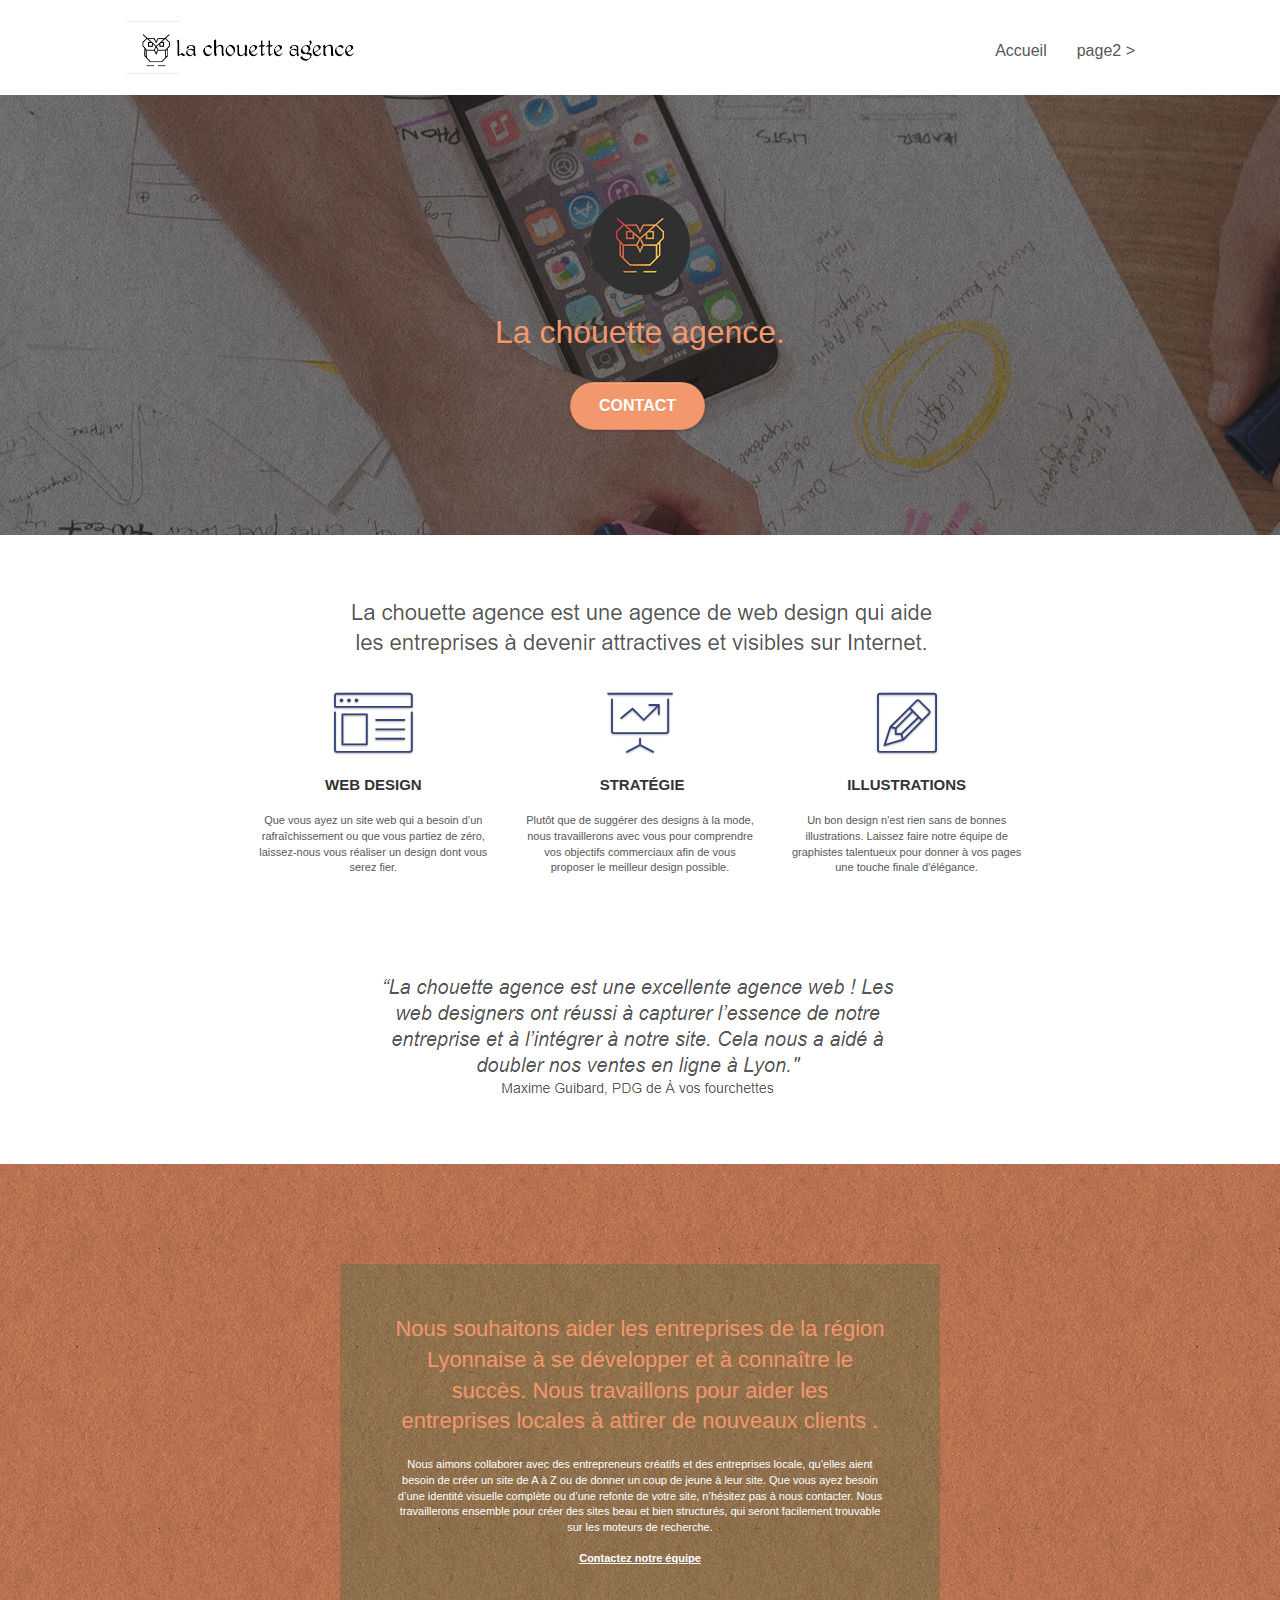
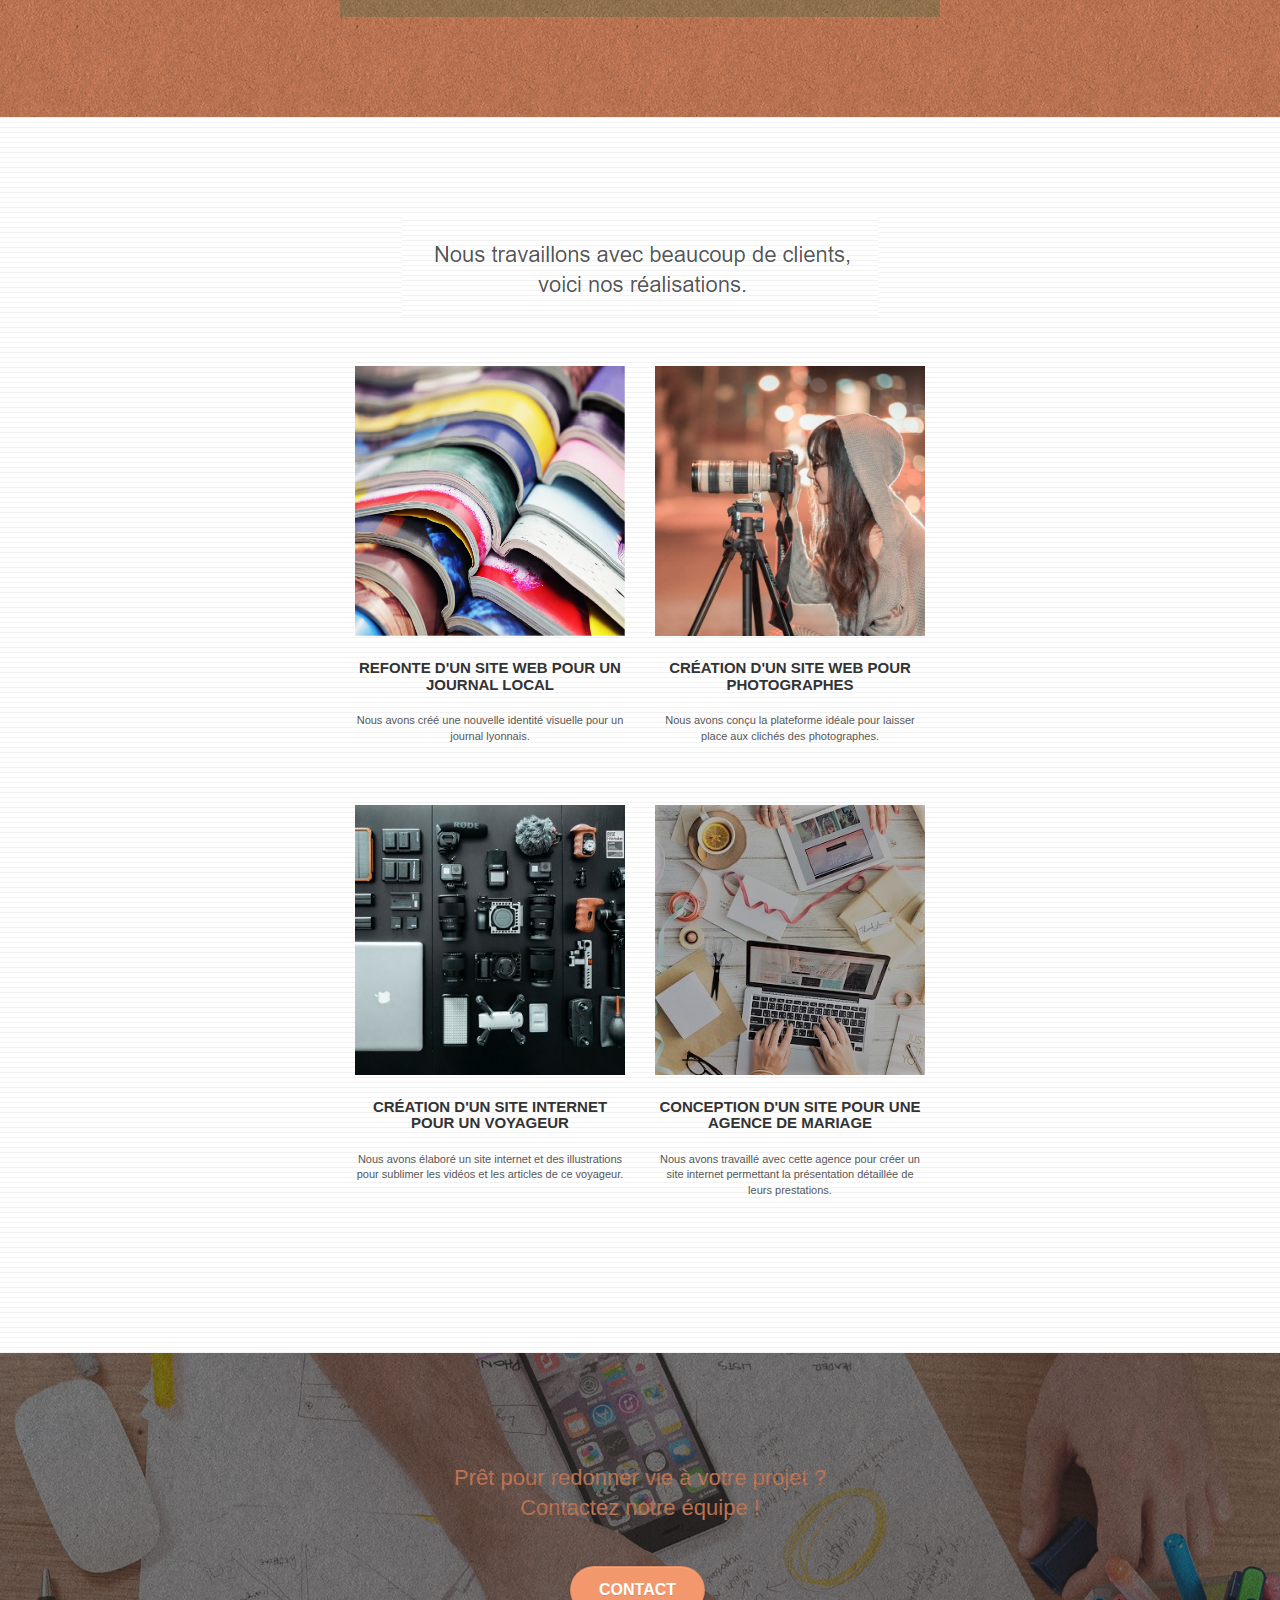
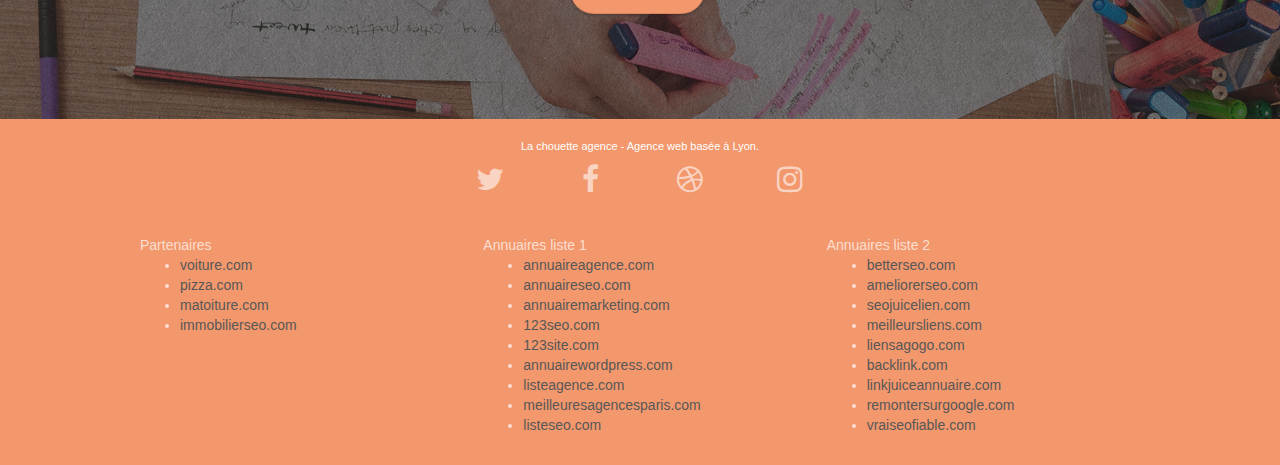
==== index.html @ f046bea1 "original" ====
<!doctype html>
<html lang="Default">
<head>
    <meta charset="utf-8">
    <meta name="keywords" content="seo, google, site web, site internet, agence design paris, agence design, agence design,agence design,agence design,agence design,agence design,agence design,agence design,agence design">
    <meta name="description" content="">
    <meta name="viewport" content="width=device-width, initial-scale=1.0, viewport-fit=cover">
    <link rel="shortcut icon" type="image/png" href="favicon.jpg">
    
	<link rel="stylesheet" type="text/css" href="./css/bootstrap.css">
	<link rel="stylesheet" type="text/css" href="style.css">
	<link rel="stylesheet" type="text/css" href="./css/font-awesome.css">
	<link rel="stylesheet" type="text/css" href="./css/et-line.css">
	
    
	<script src="./js/jquery-2.1.0.js"></script>
	<script src="./js/bootstrap.js"></script>
	<script src="./js/blocs.js"></script>
	<script src="./js/jquery.touchSwipe.js" defer></script>
	<script src="./js/gmaps.js"></script>

    <title>.</title>

    
<!-- Analytics -->
 
<!-- Analytics END -->
    
</head>
<body>
<!-- Principal conteneur -->
<div class="page-container">
    
<!-- bloc-0 -->
<div class="bloc bgc-white l-bloc " id="bloc-0">
	<div class="container bloc-sm">

		<nav class="navbar row">
			<div class="navbar-header">
				<div class="keywords" style="color:#cccccc;font-size:1px;">Agence web à paris, stratégie web, web design, illustrations, design de site web, site web, web, internet, site internet, site</div>
				<a class="navbar-brand" href="index.html"><img src="img/la-chouette-agence.png" alt="paris web design logo agence web meilleure agence" height="40" /></a>
				<div class="keywords" style="color:#cccccc;font-size:1px;">Agence web à paris, stratégie web, web design, illustrations, design de site web, site web, web, internet, site internet, site</div>
				<button id="nav-toggle" type="button" class="ui-navbar-toggle navbar-toggle" data-toggle="collapse" data-target=".navbar-1">
					<span class="sr-only">Toggle navigation</span><span class="icon-bar"></span><span class="icon-bar"></span><span class="icon-bar"></span>
				</button>
			</div>
			<div class="collapse navbar-collapse navbar-1 special-dropdown-nav">
				<ul class="site-navigation nav navbar-nav">
					<li>
						<a href="index.html">Accueil</a>
					</li>
					<li>
					</li>
					<li>
						<a href="page2.html">page2 &gt;</a>
					</li>
				</ul>
			</div>
		</nav>
	</div>
</div>
<!-- bloc-0 END -->

<!-- bloc-1-presentation -->
<div class="bloc bgc-dark-slate-blue bg-banniere d-bloc bg-t-edge bloc-bg-texture texture-paper b-parallax" id="bloc-1-hero">
	<div class="container bloc-lg">
		<div class="row tight-width-whitespace">
			<div class="col-sm-12">
				<img src="img/logo.png" class="center-block image-resize-mode" width="100" alt="La chouette agence, agence web paris, création logo paris" />
				<h1 class="text-center hero-bloc-text tc-white ">
					La chouette agence.
				</h1>
				<div class="text-center">
					<a href="page2.html" class="btn btn-lg btn-clean btn-rd cta-hero btn-atomic-tangerine" id="cta-hero">Contact</a>
				</div>
			</div>
		</div>
	</div>
</div>
<!-- bloc-1-presentation END -->

<!-- bloc-2-services -->
<div class="bloc bgc-white l-bloc" id="bloc-2-services">
	<div class="container bloc-md">
		<div class="row">
			<div class="col-sm-12 text-center">
				<img alt="agence web, agence web paris, web design paris, stratégie web" src="img/title.png" />
			</div>
		</div>
		<div class="row voffset-lg med-width-whitespace">
			<div class="col-sm-4">
				<div class="text-center">
					<span class="et-icon-browser sm-shadow icon-dark-slate-blue icons icon-lg"></span>
				</div>
				<h3 class="mg-md text-center">
					Web design
				</h3>
				<p class="text-center ">
					Que vous ayez un site web qui a besoin d&rsquo;un rafraîchissement ou que vous partiez de zéro, laissez-nous vous réaliser un design dont vous serez fier.
				</p>
			</div>
			<div class="col-sm-4">
				<div class="text-center">
					<span class="et-icon-presentation sm-shadow icon-dark-slate-blue icons icon-lg"></span>
				</div>
				<h3 class="mg-md text-center">
					&nbsp;Stratégie
				</h3>
				<p class="text-center ">
					Plutôt que de suggérer des designs à la mode, nous travaillerons avec vous pour comprendre vos objectifs commerciaux afin de vous proposer le meilleur design possible.<br>
				</p>
			</div>
			<div class="col-sm-4">
				<div class="text-center">
					<span class="et-icon-edit sm-shadow icon-dark-slate-blue icons icon-lg"></span>
				</div>
				<h3 class="mg-md text-center">
					Illustrations
				</h3>
				<p class="text-center ">
					Un bon design n'est rien sans de bonnes illustrations. Laissez faire notre équipe de graphistes talentueux pour donner à vos pages une touche finale d'élégance.
				</p>
			</div>
		</div>
		<div class="row voffset-lg voffset">
			<div class="col-xs-12 col-md-8 col-md-offset-2 text-center">
				<img alt="agence web, agence web paris, web design paris, stratégie web" src="img/citation.png" />

			</div>
		</div>
	</div>
</div>
<!-- bloc-2-services END -->

<!-- bloc-3-what-i-do -->
<div class="bloc tc-white bgc-atomic-tangerine bg-presentation d-bloc bloc-bg-texture texture-paper b-parallax" id="bloc-3-what-i-do">
	<div class="container bloc-lg">
		<div class="row tight-width-whitespace black-background">
			<div class="col-sm-12">
				<h2 class="mg-md text-center tc-white">
					Nous souhaitons aider les entreprises de la région Lyonnaise à se développer et à connaître le succès. Nous travaillons pour aider les entreprises locales à attirer de nouveaux clients .<br>
				</h2>
				<p class="text-center white">
					Nous aimons collaborer avec des entrepreneurs créatifs et des entreprises locale, qu’elles aient besoin de créer un site de A à Z ou de donner un coup de jeune à leur site. Que vous ayez besoin d’une identité visuelle complète ou d’une refonte de votre site, n’hésitez pas à nous contacter. Nous travaillerons ensemble pour créer des sites beau et bien structurés, qui seront facilement trouvable sur les moteurs de recherche. <br><br><a class="ltc-white bold-link" href="page2.html">Contactez notre équipe</a><br>
				</p>
			</div>
		</div>
	</div>
</div>
<!-- bloc-3-what-i-do END -->

<!-- bloc-4-portfolio -->
<div class="bloc bgc-white bg-lines-h2-bg bg-repeat l-bloc" id="bloc-4-portfolio">
	<div class="container bloc-lg">
		<div class="row">
			<div class="col-sm-12 text-center">
				<img alt="agence web, agence web paris, web design paris, stratégie web" src="img/title2.png" />
			</div>
		</div>
		<div class="row tight-width-whitespace portfolio-row">
			<div class="col-sm-6">
				<a href="#" data-lightbox="img/1.jpg" data-gallery-id="gallery-1" data-caption="Refonte d'un site web pour un journal local" data-frame="snapshot-lb"><img src="img/1.jpg" alt="paris web design logo agence web meilleure agence et refonte site web journal" class="img-responsive portfolio-thumb" /></a>
				<h3 class="mg-md text-center">
					Refonte d'un site web pour un journal local
				</h3>
				<p class="text-center">
					Nous avons créé une nouvelle identité visuelle pour un journal lyonnais.
				</p>
			</div>
			<div class="col-sm-6">
				<a href="#" data-lightbox="img/2.jpg" data-gallery-id="gallery-1" data-caption="Création d'un site web pour photographes" data-frame="snapshot-lb"><img src="img/2.jpg" class="img-responsive portfolio-thumb" alt="paris web design logo agence web meilleure agence, Création d'un site web pour photographes" /></a>
				<h3 class="mg-md text-center">
					Création d'un site web pour photographes
				</h3>
				<p class="text-center">
					Nous avons conçu la plateforme idéale pour laisser place aux clichés des photographes.
				</p>
			</div>
		</div>
		<div class="row tight-width-whitespace portfolio-row">
			<div class="col-sm-6">
				<a href="#" data-lightbox="img/3.bmp" data-gallery-id="gallery-1" data-caption="Création d'un site internet pour un voyageur" data-frame="snapshot-lb"><img src="img/3.bmp" class="img-responsive portfolio-thumb" alt="paris web design logo agence web meilleure agence, Création d'un site web pour voyageur"/></a>
				<h3 class="mg-md text-center">
					Création d'un site internet pour un voyageur
				</h3>
				<p class="text-center">
					Nous avons élaboré un site internet et des illustrations pour sublimer les vidéos et les articles de ce voyageur.
				</p>
			</div>
			<div class="col-sm-6">
				<a href="#" data-lightbox="img/4.bmp" data-gallery-id="gallery-1" data-caption="Conception d'un site pour une agence de mariage" data-frame="snapshot-lb"><img src="img/4.bmp" class="img-responsive portfolio-thumb" alt="paris web design logo agence web meilleure agence, Création d'un site web pour agence de mariage" /></a>
				<h3 class="mg-md text-center">
					Conception d'un site pour une agence de mariage
				</h3>
				<p class="text-center">
					Nous avons travaillé avec cette agence pour créer un site internet permettant la présentation détaillée de leurs prestations.
				</p>
			</div>
		</div>
	</div>
</div>
<!-- bloc-4-portfolio END -->

<!-- bloc-5-cta -->
<div class="bloc bgc-dark-slate-blue bg-banniere d-bloc bloc-bg-texture texture-paper" id="bloc-5-cta">
	<div class="container bloc-lg">
		<div class="row">
			<h2 class="mg-md text-center tc-white">
				Prêt pour redonner vie à votre projet ?<br>Contactez notre équipe !
			</h2>
			<div class="col-sm-12 text-center">
				<a href="page2.html" class="btn btn-atomic-tangerine btn-clean btn-rd btn-lg cta-hero">Contact</a>
			</div>
		</div>
	</div>
</div>
<!-- bloc-5-cta END -->

<!-- Footer - bloc-8 -->
<div class="bloc bgc-atomic-tangerine d-bloc" id="bloc-8">
	<div class="container bloc-sm">
		<div class="row">
			<div class="col-sm-12">
				<p class="text-center white">
					La chouette agence - Agence web basée à Lyon.<br>
				</p>
				<div class="row row-no-gutters social">
					<div class="col-sm-3">
						<div class="text-center">
							<a class="social" href="index.html"><span class="fa fa-twitter icon-md"></span></a>
						</div>
					</div>
					<div class="col-sm-3">
						<div class="text-center">
							<a class="social" href="index.html"><span class="fa fa-facebook icon-md"></span></a>
						</div>
					</div>
					<div class="col-sm-3">
						<div class="text-center">
							<a class="social" href="index.html"><span class="fa fa-dribbble icon-md"></span></a>
						</div>
					</div>
					<div class="col-sm-3">
						<div class="text-center">
							<a class="social" href="index.html"><span class="fa fa-instagram icon-md"></span></a>
						</div>
					</div>
					<div class="keywords" style="color:#F3976C;">Agence web à paris, stratégie web, web design, illustrations, design de site web, site web, web, internet, site internet, site</div>
				</div>
				<div class="row">
					<div class="col-sm-4">
						Partenaires
							<ul>
								<li><a href="voiture.com">voiture.com</a></li>
								<li><a href="pizza.com">pizza.com</a></li>
								<li><a href="matoiture.com">matoiture.com</a></li>
								<li><a href="immobilierseo.com">immobilierseo.com</a></li>
							</ul>		
					</div>
					<div class="col-sm-4">
						Annuaires liste 1
						<ul>
							<li><a href="annuaireagence.com">annuaireagence.com</a></li>
							<li><a href="annuaireseo.com">annuaireseo.com</a></li>
							<li><a href="annuairemarketing.com">annuairemarketing.com</a></li>
							<li><a href="123seoture.com">123seo.com</a></li>
							<li><a href="123site.com">123site.com</a></li>
							<li><a href="annuairewordpress.com">annuairewordpress.com</a></li>
							<li><a href="listeagence.com">listeagence.com</a></li>
							<li><a href="meilleuresagencesparis.com">meilleuresagencesparis.com</a></li>
							<li><a href="listeseo.com">listeseo.com</a></li>
						</ul>
					</div>
					<div class="col-sm-4">
						Annuaires liste 2
						<ul>
							<li><a href="betterseo.com">betterseo.com</a></li>
							<li><a href="ameliorerseo.com">ameliorerseo.com</a></li>
							<li><a href="seojuicelien.com">seojuicelien.com</a></li>
							<li><a href="meilleursliens.com">meilleursliens.com</a></li>
							<li><a href="liensagogo.com">liensagogo.com</a></li>
							<li><a href="backlink.com">backlink.com</a></li>
							<li><a href="linkjuiceannuaire.com">linkjuiceannuaire.com</a></li>
							<li><a href="remontersurgoogle.com">remontersurgoogle.com</a></li>
							<li><a href="vraiseofiable.com">vraiseofiable.com</a></li>
						</ul>
					</div>
				</div>
			</div>
		</div>
	</div>
</div>
<!-- Footer - bloc-8 END -->

</div>
<!-- Principal conteneur END -->
    

</body>
</html>
---- style.css ----
body {
    margin: 0;
    padding: 0;
    background: #FFF;
    overflow-x: hidden;
    -webkit-font-smoothing: antialiased;
    -moz-osx-font-smoothing: grayscale;
}

a,
button {
    transition: all .3s ease-in-out;
    outline: none!important;
}

a:hover {
    text-decoration: none;
    cursor: pointer;
}

#page-loading-blocs-notifaction {
    position: fixed;
    top: 0;
    bottom: 0;
    width: 100%;
    z-index: 100000;
    background: #FFFFFF url("img/pageload-spinner.gif") no-repeat center center;
}

.bloc {
    width: 100%;
    clear: both;
    background: 50% 50% no-repeat;
    padding: 0 50px;
    -webkit-background-size: cover;
    -moz-background-size: cover;
    -o-background-size: cover;
    background-size: cover;
    position: relative;
}

.bloc .container {
    padding-left: 0;
    padding-right: 0;
}

.bloc-lg {
    padding: 100px 50px;
}

.bloc-md {
    padding: 50px;
}

.bloc-sm {
    padding: 20px 50px;
}

.bg-center,
.bg-l-edge,
.bg-r-edge,
.bg-t-edge,
.bg-b-edge,
.bg-tl-edge,
.bg-bl-edge,
.bg-tr-edge,
.bg-br-edge,
.bg-repeat {
    -webkit-background-size: auto!important;
    -moz-background-size: auto!important;
    -o-background-size: auto!important;
    background-size: auto!important;
}

.bg-repeat {
    background: repeat;
}

.bg-t-edge {
    background: top no-repeat;
}

.bloc-bg-texture::before {
    content: "";
    background-size: 2px 2px;
    position: absolute;
    top: 0;
    bottom: 0;
    left: 0;
    right: 0;
}

.texture-paper::before {
    background: url("img/texture-paper.png");
    background-size: 280px 280px;
}

.b-parallax {
    background-attachment: fixed;
}

.d-bloc {
    color: rgba(255, 255, 255, .7);
}

.d-bloc button:hover {
    color: rgba(255, 255, 255, .9);
}

.d-bloc .icon-round,
.d-bloc .icon-square,
.d-bloc .icon-rounded,
.d-bloc .icon-semi-rounded-a,
.d-bloc .icon-semi-rounded-b {
    border-color: rgba(255, 255, 255, .9);
}

.d-bloc .divider-h span {
    border-color: rgba(255, 255, 255, .2);
}

.d-bloc .a-btn,
.d-bloc .navbar a,
.d-bloc .navbar-brand,
.d-bloc a .icon-sm,
.d-bloc a .icon-md,
.d-bloc a .icon-lg,
.d-bloc a .icon-xl,
.d-bloc h1 a,
.d-bloc h2 a,
.d-bloc h3 a,
.d-bloc h4 a,
.d-bloc h5 a,
.d-bloc h6 a,
.d-bloc p a {
    color: rgba(255, 255, 255, .6);
}

.d-bloc .a-btn:hover,
.d-bloc .navbar a:hover,
.d-bloc .navbar-brand:hover,
.d-bloc a:hover .icon-sm,
.d-bloc a:hover .icon-md,
.d-bloc a:hover .icon-lg,
.d-bloc a:hover .icon-xl,
.d-bloc h1 a:hover,
.d-bloc h2 a:hover,
.d-bloc h3 a:hover,
.d-bloc h4 a:hover,
.d-bloc h5 a:hover,
.d-bloc h6 a:hover,
.d-bloc p a:hover {
    color: rgba(255, 255, 255, 1);
}

.d-bloc .navbar-toggle .icon-bar {
    background: rgba(255, 255, 255, 1);
}

.d-bloc .btn-wire,
.d-bloc .btn-wire:hover {
    color: rgba(255, 255, 255, 1);
    border-color: rgba(255, 255, 255, 1);
}

.d-bloc .panel {
    color: rgba(0, 0, 0, .5);
}

.d-bloc .panel button:hover {
    color: rgba(0, 0, 0, .7);
}

.d-bloc .panel icon {
    border-color: rgba(0, 0, 0, .7);
}

.d-bloc .panel .divider-h span {
    border-color: rgba(0, 0, 0, .1);
}

.d-bloc .panel .a-btn {
    color: rgba(0, 0, 0, .6);
}

.d-bloc .panel .a-btn:hover {
    color: rgba(0, 0, 0, 1);
}

.d-bloc .panel .btn-wire,
.d-bloc .panel .btn-wire:hover {
    color: rgba(0, 0, 0, .7);
    border-color: rgba(0, 0, 0, .3);
}

.d-bloc .panel,
.l-bloc {
    color: rgba(0, 0, 0, .5);
}

.d-bloc .panel button:hover,
.l-bloc button:hover {
    color: rgba(0, 0, 0, .7);
}

.l-bloc .icon-round,
.l-bloc .icon-square,
.l-bloc .icon-rounded,
.l-bloc .icon-semi-rounded-a,
.l-bloc .icon-semi-rounded-b {
    border-color: rgba(0, 0, 0, .7);
}

.d-bloc .panel .divider-h span,
.l-bloc .divider-h span {
    border-color: rgba(0, 0, 0, .1);
}

.d-bloc .panel .a-btn,
.l-bloc .a-btn,
.l-bloc .navbar a,
.l-bloc .navbar-brand,
.l-bloc a .icon-sm,
.l-bloc a .icon-md,
.l-bloc a .icon-lg,
.l-bloc a .icon-xl,
.l-bloc h1 a,
.l-bloc h2 a,
.l-bloc h3 a,
.l-bloc h4 a,
.l-bloc h5 a,
.l-bloc h6 a,
.l-bloc p a {
    color: rgba(0, 0, 0, .6);
}

.d-bloc .panel .a-btn:hover,
.l-bloc .a-btn:hover,
.l-bloc .navbar a:hover,
.l-bloc .navbar-brand:hover,
.l-bloc a:hover .icon-sm,
.l-bloc a:hover .icon-md,
.l-bloc a:hover .icon-lg,
.l-bloc a:hover .icon-xl,
.l-bloc h1 a:hover,
.l-bloc h2 a:hover,
.l-bloc h3 a:hover,
.l-bloc h4 a:hover,
.l-bloc h5 a:hover,
.l-bloc h6 a:hover,
.l-bloc p a:hover {
    color: rgba(0, 0, 0, 1);
}

.l-bloc .navbar-toggle .icon-bar {
    color: rgba(0, 0, 0, .6);
}

.d-bloc .panel .btn-wire,
.d-bloc .panel .btn-wire:hover,
.l-bloc .btn-wire,
.l-bloc .btn-wire:hover {
    color: rgba(0, 0, 0, .7);
    border-color: rgba(0, 0, 0, .3);
}

.voffset {
    margin-top: 30px;
}

.voffset-lg {
    margin-top: 80px;
}

.row-no-gutters {
    margin-right: 0;
    margin-left: 0;
}

.row.row-no-gutters > [class^="col-"],
.row.row-no-gutters > [class*=" col-"] {
    padding-right: 0;
    padding-left: 0;
}

#bloc-1-hero h1 {
    font-size: 32px;
}

.navbar {
    margin-bottom: 0;
    z-index: 1;
}

.navbar-brand {
    height: auto;
    padding: 3px 15px;
    font-size: 25px;
    font-weight: normal;
    font-weight: 600;
    line-height: 44px;
}

.navbar-brand img {
    max-height: 200px;
    margin: 0 5px 0 0;
    display: inline;
}

.navbar-brand img[src$=svg] {
    min-width: 100px;
}

.nav-center .navbar-brand img {
    margin: 0;
}

.navbar .nav {
    padding-top: 2px;
    margin-right: -16px;
    float: right;
    z-index: 1;
}

.nav > li {
    float: left;
    margin-top: 4px;
    font-size: 16px;
}

.navbar-nav .open .dropdown-menu > li > a {
    text-align: inherit;
}

.nav > li a:hover,
.nav > li a:focus {
    background: transparent;
}

.navbar-toggle {
    margin: 10px 10px 0 0;
    border: 0px;
}

.navbar-toggle:hover {
    background: transparent!important;
}

.navbar-toggle .icon-bar {
    background-color: rgba(0, 0, 0, .5);
    width: 26px;
}

.nav-invert .navbar .nav {
    float: left;
}

.nav-invert .navbar-header,
.nav-invert .navbar-brand {
    float: right;
    position: relative;
    z-index: 2;
}

@media (min-width: 768px) {
    .site-navigation {
        position: absolute;
        top: 50%;
        right: 20px;
        transform: translate(0, -50%);
        -webkit-transform: translateY(-50%);
    }
    .nav > li .dropdown-menu a,
    .nav > li .dropdown-menu a:hover {
        color: #484848;
    }
    .nav-invert .site-navigation {
        left: 0;
        right: 0;
    }
    .nav-center {
        text-align: center;
    }
    .nav-center .navbar-header {
        width: 100%;
    }
    .nav-center .navbar-header,
    .nav-center .navbar-brand,
    .nav-center .nav > li {
        float: none;
        display: inline-block;
    }
    .nav-center .site-navigation {
        position: relative;
        width: 100%;
        right: 0;
        margin-right: 0px;
        margin-top: 20px;
    }
    .nav-center.mini-nav .navbar-toggle {
        float: none;
        margin: 10px auto 0;
    }
}

.nav > li > .dropdown a {
    background: none!important;
    display: block;
    padding: 14px 15px;
}

nav .caret {
    margin: 0 5px;
}

.dropdown-menu .dropdown-menu {
    top: -8px;
    left: 100%;
}

.dropdown-menu .dropmenu-flow-right {
    top: 100%;
    left: 0;
    margin-left: -1px;
    border-top-left-radius: 0;
    border-top-right-radius: 0;
}

.dropdown-menu .dropdown span {
    border: 4px solid black;
    border-top-color: transparent;
    border-right-color: transparent;
    border-bottom-color: transparent;
    margin: 6px -5px 0 0!important;
    float: right;
}

.mg-md {
    margin-top: 10px;
    margin-bottom: 20px;
}

.mg-lg {
    margin-top: 10px;
    margin-bottom: 40px;
}

.btn {
    margin: 0 5px 5px 0;
}

.btn.pull-right {
    margin: 0 0 5px 5px;
}

.btn-d,
.btn-d:hover,
.btn-d:focus {
    color: #FFF;
    background: rgba(0, 0, 0, .3);
}

button {
    outline: none!important;
}

.btn-rd {
    border-radius: 40px;
}

.btn-clean {
    border: 1px solid rgba(0, 0, 0, .08);
    border-bottom-color: rgba(0, 0, 0, .1);
    text-shadow: 0 1px 0 rgba(0, 0, 1, .1);
    box-shadow: 0 1px 3px rgba(0, 0, 1, .25), inset 0 1px 0 0 rgba(255, 255, 255, .15);
}

.icon-md {
    font-size: 30px!important;
}

.icon-lg {
    font-size: 60px!important;
}

.sm-shadow {
    text-shadow: 0 1px 2px rgba(0, 0, 0, .3);
}

.panel-sq,
.panel-sq .panel-heading,
.panel-sq .panel-footer {
    border-radius: 0;
}

.panel-rd {
    border-radius: 30px;
}

.panel-rd .panel-heading {
    border-radius: 29px 29px 0 0;
}

.panel-rd .panel-footer {
    border-radius: 0 0 29px 29px;
}

.form-control {
    border-color: rgba(0, 0, 0, .1);
    box-shadow: none;
}

.scrollToTop {
    width: 40px;
    height: 40px;
    position: fixed;
    bottom: 20px;
    right: 20px;
    opacity: 0;
    z-index: 500;
    transition: all .3s ease-in-out;
}

.scrollToTop span {
    margin-top: 6px;
}

.showScrollTop {
    font-size: 14px;
    opacity: 1;
}

a[data-lightbox] {
    position: relative;
    display: block;
    text-align: center;
}

a[data-lightbox]:hover::before {
    content: "+";
    font-family: "HelveticaNeue-Light", "Helvetica Neue Light", "Helvetica Neue", Helvetica, Arial;
    font-size: 32px;
    width: 50px;
    height: 50px;
    margin-left: -25px;
    border-radius: 50%;
    background: rgba(0, 0, 0, .6);
    color: #FFF;
    font-weight: 100;
    z-index: 1;
    position: absolute;
    top: 50%;
    transform: translateY(-50%);
    -webkit-transform: translateY(-50%);
}

a[data-lightbox]:hover img {
    opacity: 0.6;
    -webkit-animation-fill-mode: none;
    animation-fill-mode: none;
}

#lightbox-modal {
    display: flex;
    align-items: center;
}

#lightbox-modal .modal-dialog {
    width: 90%;
    max-width: 900px;
    margin: 0 auto 0;
}

#lightbox-modal .modal-dialog img {
    max-height: 90vh;
    margin: 0 auto;
}

.lightbox-caption {
    padding: 20px;
    color: #FFF;
    background: rgba(0, 0, 0, .5);
    position: absolute;
    left: 15px;
    right: 15px;
    bottom: 5px;
}

.close-lightbox {
    color: #FFF;
    font-size: 30px;
    position: absolute;
    top: 20px;
    right: 20px;
    z-index: 20;
    background: rgba(0, 0, 0, .5);
    border: none;
    line-height: 30px;
    padding: 0 9px 5px;
    opacity: 0.3;
}

.close-lightbox:hover,
.next-lightbox:hover,
.prev-lightbox:hover {
    opacity: 1.0;
    color: #FFF;
}

.next-lightbox,
.prev-lightbox {
    font-size: 20px;
    color: rgba(255, 255, 255, .9);
    background: rgba(0, 0, 0, .5);
    transition: all .2s ease-in-out;
    position: absolute;
    top: 45%;
    z-index: 1;
    opacity: 0.4;
}

.next-lightbox {
    padding: 6px 8px 1px 13px;
    right: 25px;
}

.prev-lightbox {
    padding: 6px 13px 1px 10px;
    left: 25px;
}

.snapshot-lb .modal-body {
    padding-bottom: 45px;
}

.snapshot-lb .lightbox-caption {
    padding: 0;
    color: rgba(0, 0, 0, .5);
    background: none;
}

h1,
h2,
h3,
h4,
h5,
h6,
p,
label,
.btn,
a {
    font-family: "helvetica";
    font-weight: 400;
    color: #575757!important;
}

.container {
    max-width: 1000px;
}

.hero-bloc-text {
    font-size: 38px;
}

.hero-bloc-text-sub {
    font-size: 36px;
}

.statement-bloc-text {
    line-height: 26px;
    font-style: italic;
    font-size: 20px;
    text-align: center;
    font-weight: lighter;
    max-width: 520px;
    margin: auto auto auto auto;
}

p {
    font-size: 11px;
}

.tight-width-whitespace {
    max-width: 600px;
    margin: auto auto auto auto;
}

.h1 {
    font-size: 20px;
    font-family: "Open Sans";
}

.cta-hero {
    margin-top: 22px;
    color: #FFFFFF!important;
    text-transform: uppercase;
    padding: 12px 28px 12px 28px;
    font-size: 16px;
    font-weight: 700;
}

.social {
    max-width: 400px;
    margin: auto auto auto auto;
}

h2 {
    font-size: 22px;
    line-height: 1.4em;
}

h3 {
    font-size: 15px;
    text-transform: uppercase;
    font-weight: 700;
    color: #333333!important;
}

.med-width-whitespace {
    max-width: 800px;
    margin: auto auto auto auto;
    box-shadow: 0px 0px 0px #000000;
}

h1 {
    color: #333333!important;
}

h4 {
    color: #333333!important;
}

.icons {
    margin-bottom: 14px;
    margin-top: 24px;
}

.white {
    color: #FFFFFF!important;
}

.portfolio-thumb {
    margin-bottom: 24px;
}

.portfolio-row {
    margin-bottom: 44px;
    margin-top: 50px;
}

.avatar {
    box-shadow: 0px 4px 9px rgba(0, 0, 0, 0.3);
}

.black-background {
    background-color: rgba(165, 147, 99, 0.7);
    padding: 40px 40px 40px 40px;
}

.bold-link {
    font-weight: 900;
    text-decoration: underline!important;
}

.bgc-white {
    background-color: #FFFFFF;
}

.bgc-dark-slate-blue {
    background-color: #364577;
}

.bgc-atomic-tangerine {
    background-color: #F3976C;
}

.tc-white {
    color: #F3976C!important;
}

.btn-atomic-tangerine {
    background: #F3976C;
    color: #FFFFFF!important;
}

.btn-atomic-tangerine:hover {
    background: #c27956!important;
    color: #FFFFFF!important;
}

.ltc-white {
    color: #FFFFFF!important;
}

.ltc-white:hover {
    color: #cccccc!important;
}

.ltc-atomic-tangerine {
    color: #F3976C!important;
}

.ltc-atomic-tangerine:hover {
    color: #c27956!important;
}

.icon-dark-slate-blue {
    color: #364577!important;
    border-color: #364577!important;
}

.bg-dots-bg {
    background-image: url("img/dots-bg.png");
}

.bg-lines-h2-bg {
    background-image: url("img/lines-h2-bg.png");
}

.bg-banniere {
    background-image: url("img/la-chouette-agence-banniere.jpg");
}

.bg-presentation {
    background-image: url("img/image-de-presentation.bmp");
}

@media (max-width: 1024px) {
    .bloc {
        padding-left: 20px;
        padding-right: 20px;
    }
    .bloc.full-width-bloc,
    .bloc-tile-2.full-width-bloc .container,
    .bloc-tile-3.full-width-bloc .container,
    .bloc-tile-4.full-width-bloc .container {
        padding-left: 0;
        padding-right: 0;
    }
}

@media (max-width: 992px) and (min-width: 768px) {
    .navbar .nav {
        max-width: 80%
    }
    .nav-center.navbar .nav {
        max-width: 100%
    }
}

@media only screen and (min-device-width: 768px) and (max-device-width: 1024px) and (orientation: landscape) {
    .b-parallax {
        background-attachment: scroll;
    }
}

@media only screen and (min-device-width: 1024px) and (max-device-width: 1366px) and (-webkit-min-device-pixel-ratio: 1.5) {
    .b-parallax {
        background-attachment: scroll;
    }
}

@media (max-width: 991px) {
    .container {
        width: 100%;
    }
    .b-parallax {
        background-attachment: scroll;
    }
    .page-container,
    #hero-bloc {
        overflow-x: hidden;
        position: relative;
    }
    .bloc {
        padding-left: constant(safe-area-inset-left);
        padding-right: constant(safe-area-inset-right);
    }
    .bloc-group,
    .bloc-group .bloc {
        display: block;
        width: 100%;
    }
    .bloc-fill-screen .fill-bloc-top-edge,
    .bloc-fill-screen .fill-bloc-bottom-edge {
        padding: 0 20px;
        padding-left: constant(safe-area-inset-left);
        padding-right: constant(safe-area-inset-right);
    }
}

@media (max-width: 767px) {
    .page-container {
        overflow-x: hidden;
        position: relative;
    }
    h1,
    h2,
    h3,
    h4,
    h5,
    h6,
    p,
    #disqus_thread {
        padding-left: 10px!important;
        padding-right: 10px!important;
    }
    .b-parallax {
        background-attachment: scroll;
    }
    .navbar .nav {
        padding-top: 0;
        border-top: 1px solid rgba(0, 0, 0, .2);
        float: none!important;
    }
    .navbar.row {
        margin-left: 0;
        margin-right: 0;
    }
    .site-navigation {
        position: inherit;
        transform: none;
        -webkit-transform: none;
        -ms-transform: none;
    }
    .nav > li {
        margin-top: 0;
        border-bottom: 1px solid rgba(0, 0, 0, .1);
        background: rgba(0, 0, 0, .05);
        text-align: left;
        padding-left: 15px;
        width: 100%;
    }
    .nav > li:hover {
        background: rgba(0, 0, 0, .08);
    }
    .dropdown .dropdown a .caret {
        float: none;
        margin: 5px 0 0 10px!important;
        border: 4px solid black;
        border-bottom-color: transparent;
        border-right-color: transparent;
        border-left-color: transparent;
    }
    #hero-bloc .navbar .nav {
        background: rgba(0, 0, 0, .8);
    }
    #hero-bloc .navbar .nav a {
        color: rgba(255, 255, 255, .6);
    }
    .hero {
        padding: 50px 0;
    }
    .hero-nav {
        left: -1px;
        right: -1px;
    }
    .navbar-collapse {
        padding: 0;
        overflow-x: hidden;
        -webkit-box-shadow: none;
        box-shadow: none;
    }
    .navbar-brand img {
        max-height: 40px;
        width: auto;
    }
    .nav-invert .navbar-header {
        float: none;
        width: 100%;
    }
    .nav-invert .navbar-toggle {
        float: left;
        margin-left: 10px;
    }
    .bloc {
        padding-left: 0;
        padding-right: 0;
    }
    .bloc-xxl,
    .bloc-xl,
    .bloc-lg {
        padding: 40px 0;
    }
    .bloc-sm,
    .bloc-md {
        padding-left: 0;
        padding-right: 0;
    }
    .bloc-tile-2 .container,
    .bloc-tile-3 .container,
    .bloc-tile-4 .container,
    .bloc-fill-screen .fill-bloc-top-edge,
    .bloc-fill-screen .fill-bloc-bottom-edge {
        padding-left: 0;
        padding-right: 0;
    }
    .a-block {
        padding: 0 10px;
    }
    .btn-dwn {
        display: none;
    }
    .voffset {
        margin-top: 5px;
    }
    .voffset-md {
        margin-top: 20px;
    }
    .voffset-lg {
        margin-top: 30px;
    }
    form {
        padding: 5px;
    }
    .close-lightbox {
        display: inline-block;
    }
    .blocsapp-device-iphone5 {
        background-size: 216px 425px;
        padding-top: 60px;
        width: 216px;
        height: 425px;
    }
    .blocsapp-device-iphone5 img {
        width: 180px;
        height: 320px;
    }
}

@media (max-width: 400px) {
    .bloc {
        padding-left: 0;
        padding-right: 0;
    }
}

@media (max-width: 767px) {
    .bloc-mob-center-text {
        text-align: center;
    }
}
---- css/et-line.css ----
@font-face {
    font-family: et-line;
    src: url(../fonts/et-line.eot);
    src: url(../fonts/et-line.eot?#iefix) format('embedded-opentype'), url(../fonts/et-line.woff) format('woff'), url(../fonts/et-line.ttf) format('truetype'), url(../fonts/et-line.svg#et-line) format('svg');
    font-weight: 400;
    font-style: normal
}

.et-icon-adjustments,
.et-icon-alarmclock,
.et-icon-anchor,
.et-icon-aperture,
.et-icon-attachment,
.et-icon-bargraph,
.et-icon-basket,
.et-icon-beaker,
.et-icon-bike,
.et-icon-book-open,
.et-icon-briefcase,
.et-icon-browser,
.et-icon-calendar,
.et-icon-camera,
.et-icon-caution,
.et-icon-chat,
.et-icon-circle-compass,
.et-icon-clipboard,
.et-icon-clock,
.et-icon-cloud,
.et-icon-compass,
.et-icon-desktop,
.et-icon-dial,
.et-icon-document,
.et-icon-documents,
.et-icon-download,
.et-icon-dribbble,
.et-icon-edit,
.et-icon-envelope,
.et-icon-expand,
.et-icon-facebook,
.et-icon-flag,
.et-icon-focus,
.et-icon-gears,
.et-icon-genius,
.et-icon-gift,
.et-icon-global,
.et-icon-globe,
.et-icon-googleplus,
.et-icon-grid,
.et-icon-happy,
.et-icon-hazardous,
.et-icon-heart,
.et-icon-hotairballoon,
.et-icon-hourglass,
.et-icon-key,
.et-icon-laptop,
.et-icon-layers,
.et-icon-lifesaver,
.et-icon-lightbulb,
.et-icon-linegraph,
.et-icon-linkedin,
.et-icon-lock,
.et-icon-magnifying-glass,
.et-icon-map,
.et-icon-map-pin,
.et-icon-megaphone,
.et-icon-mic,
.et-icon-mobile,
.et-icon-newspaper,
.et-icon-notebook,
.et-icon-paintbrush,
.et-icon-paperclip,
.et-icon-pencil,
.et-icon-phone,
.et-icon-picture,
.et-icon-pictures,
.et-icon-piechart,
.et-icon-presentation,
.et-icon-pricetags,
.et-icon-printer,
.et-icon-profile-female,
.et-icon-profile-male,
.et-icon-puzzle,
.et-icon-quote,
.et-icon-recycle,
.et-icon-refresh,
.et-icon-ribbon,
.et-icon-rss,
.et-icon-sad,
.et-icon-scissors,
.et-icon-scope,
.et-icon-search,
.et-icon-shield,
.et-icon-speedometer,
.et-icon-strategy,
.et-icon-streetsign,
.et-icon-tablet,
.et-icon-target,
.et-icon-telescope,
.et-icon-toolbox,
.et-icon-tools,
.et-icon-tools-2,
.et-icon-trophy,
.et-icon-tumblr,
.et-icon-twitter,
.et-icon-upload,
.et-icon-video,
.et-icon-wallet,
.et-icon-wine {
    font-family: et-line;
    speak: none;
    font-style: normal;
    font-weight: 400;
    font-variant: normal;
    text-transform: none;
    line-height: 1;
    -webkit-font-smoothing: antialiased;
    -moz-osx-font-smoothing: grayscale;
    display: inline-block
}

.et-icon-mobile:before {
    content: "\e000"
}

.et-icon-laptop:before {
    content: "\e001"
}

.et-icon-desktop:before {
    content: "\e002"
}

.et-icon-tablet:before {
    content: "\e003"
}

.et-icon-phone:before {
    content: "\e004"
}

.et-icon-document:before {
    content: "\e005"
}

.et-icon-documents:before {
    content: "\e006"
}

.et-icon-search:before {
    content: "\e007"
}

.et-icon-clipboard:before {
    content: "\e008"
}

.et-icon-newspaper:before {
    content: "\e009"
}

.et-icon-notebook:before {
    content: "\e00a"
}

.et-icon-book-open:before {
    content: "\e00b"
}

.et-icon-browser:before {
    content: "\e00c"
}

.et-icon-calendar:before {
    content: "\e00d"
}

.et-icon-presentation:before {
    content: "\e00e"
}

.et-icon-picture:before {
    content: "\e00f"
}

.et-icon-pictures:before {
    content: "\e010"
}

.et-icon-video:before {
    content: "\e011"
}

.et-icon-camera:before {
    content: "\e012"
}

.et-icon-printer:before {
    content: "\e013"
}

.et-icon-toolbox:before {
    content: "\e014"
}

.et-icon-briefcase:before {
    content: "\e015"
}

.et-icon-wallet:before {
    content: "\e016"
}

.et-icon-gift:before {
    content: "\e017"
}

.et-icon-bargraph:before {
    content: "\e018"
}

.et-icon-grid:before {
    content: "\e019"
}

.et-icon-expand:before {
    content: "\e01a"
}

.et-icon-focus:before {
    content: "\e01b"
}

.et-icon-edit:before {
    content: "\e01c"
}

.et-icon-adjustments:before {
    content: "\e01d"
}

.et-icon-ribbon:before {
    content: "\e01e"
}

.et-icon-hourglass:before {
    content: "\e01f"
}

.et-icon-lock:before {
    content: "\e020"
}

.et-icon-megaphone:before {
    content: "\e021"
}

.et-icon-shield:before {
    content: "\e022"
}

.et-icon-trophy:before {
    content: "\e023"
}

.et-icon-flag:before {
    content: "\e024"
}

.et-icon-map:before {
    content: "\e025"
}

.et-icon-puzzle:before {
    content: "\e026"
}

.et-icon-basket:before {
    content: "\e027"
}

.et-icon-envelope:before {
    content: "\e028"
}

.et-icon-streetsign:before {
    content: "\e029"
}

.et-icon-telescope:before {
    content: "\e02a"
}

.et-icon-gears:before {
    content: "\e02b"
}

.et-icon-key:before {
    content: "\e02c"
}

.et-icon-paperclip:before {
    content: "\e02d"
}

.et-icon-attachment:before {
    content: "\e02e"
}

.et-icon-pricetags:before {
    content: "\e02f"
}

.et-icon-lightbulb:before {
    content: "\e030"
}

.et-icon-layers:before {
    content: "\e031"
}

.et-icon-pencil:before {
    content: "\e032"
}

.et-icon-tools:before {
    content: "\e033"
}

.et-icon-tools-2:before {
    content: "\e034"
}

.et-icon-scissors:before {
    content: "\e035"
}

.et-icon-paintbrush:before {
    content: "\e036"
}

.et-icon-magnifying-glass:before {
    content: "\e037"
}

.et-icon-circle-compass:before {
    content: "\e038"
}

.et-icon-linegraph:before {
    content: "\e039"
}

.et-icon-mic:before {
    content: "\e03a"
}

.et-icon-strategy:before {
    content: "\e03b"
}

.et-icon-beaker:before {
    content: "\e03c"
}

.et-icon-caution:before {
    content: "\e03d"
}

.et-icon-recycle:before {
    content: "\e03e"
}

.et-icon-anchor:before {
    content: "\e03f"
}

.et-icon-profile-male:before {
    content: "\e040"
}

.et-icon-profile-female:before {
    content: "\e041"
}

.et-icon-bike:before {
    content: "\e042"
}

.et-icon-wine:before {
    content: "\e043"
}

.et-icon-hotairballoon:before {
    content: "\e044"
}

.et-icon-globe:before {
    content: "\e045"
}

.et-icon-genius:before {
    content: "\e046"
}

.et-icon-map-pin:before {
    content: "\e047"
}

.et-icon-dial:before {
    content: "\e048"
}

.et-icon-chat:before {
    content: "\e049"
}

.et-icon-heart:before {
    content: "\e04a"
}

.et-icon-cloud:before {
    content: "\e04b"
}

.et-icon-upload:before {
    content: "\e04c"
}

.et-icon-download:before {
    content: "\e04d"
}

.et-icon-target:before {
    content: "\e04e"
}

.et-icon-hazardous:before {
    content: "\e04f"
}

.et-icon-piechart:before {
    content: "\e050"
}

.et-icon-speedometer:before {
    content: "\e051"
}

.et-icon-global:before {
    content: "\e052"
}

.et-icon-compass:before {
    content: "\e053"
}

.et-icon-lifesaver:before {
    content: "\e054"
}

.et-icon-clock:before {
    content: "\e055"
}

.et-icon-aperture:before {
    content: "\e056"
}

.et-icon-quote:before {
    content: "\e057"
}

.et-icon-scope:before {
    content: "\e058"
}

.et-icon-alarmclock:before {
    content: "\e059"
}

.et-icon-refresh:before {
    content: "\e05a"
}

.et-icon-happy:before {
    content: "\e05b"
}

.et-icon-sad:before {
    content: "\e05c"
}

.et-icon-facebook:before {
    content: "\e05d"
}

.et-icon-twitter:before {
    content: "\e05e"
}

.et-icon-googleplus:before {
    content: "\e05f"
}

.et-icon-rss:before {
    content: "\e060"
}

.et-icon-tumblr:before {
    content: "\e061"
}

.et-icon-linkedin:before {
    content: "\e062"
}

.et-icon-dribbble:before {
    content: "\e063"
}
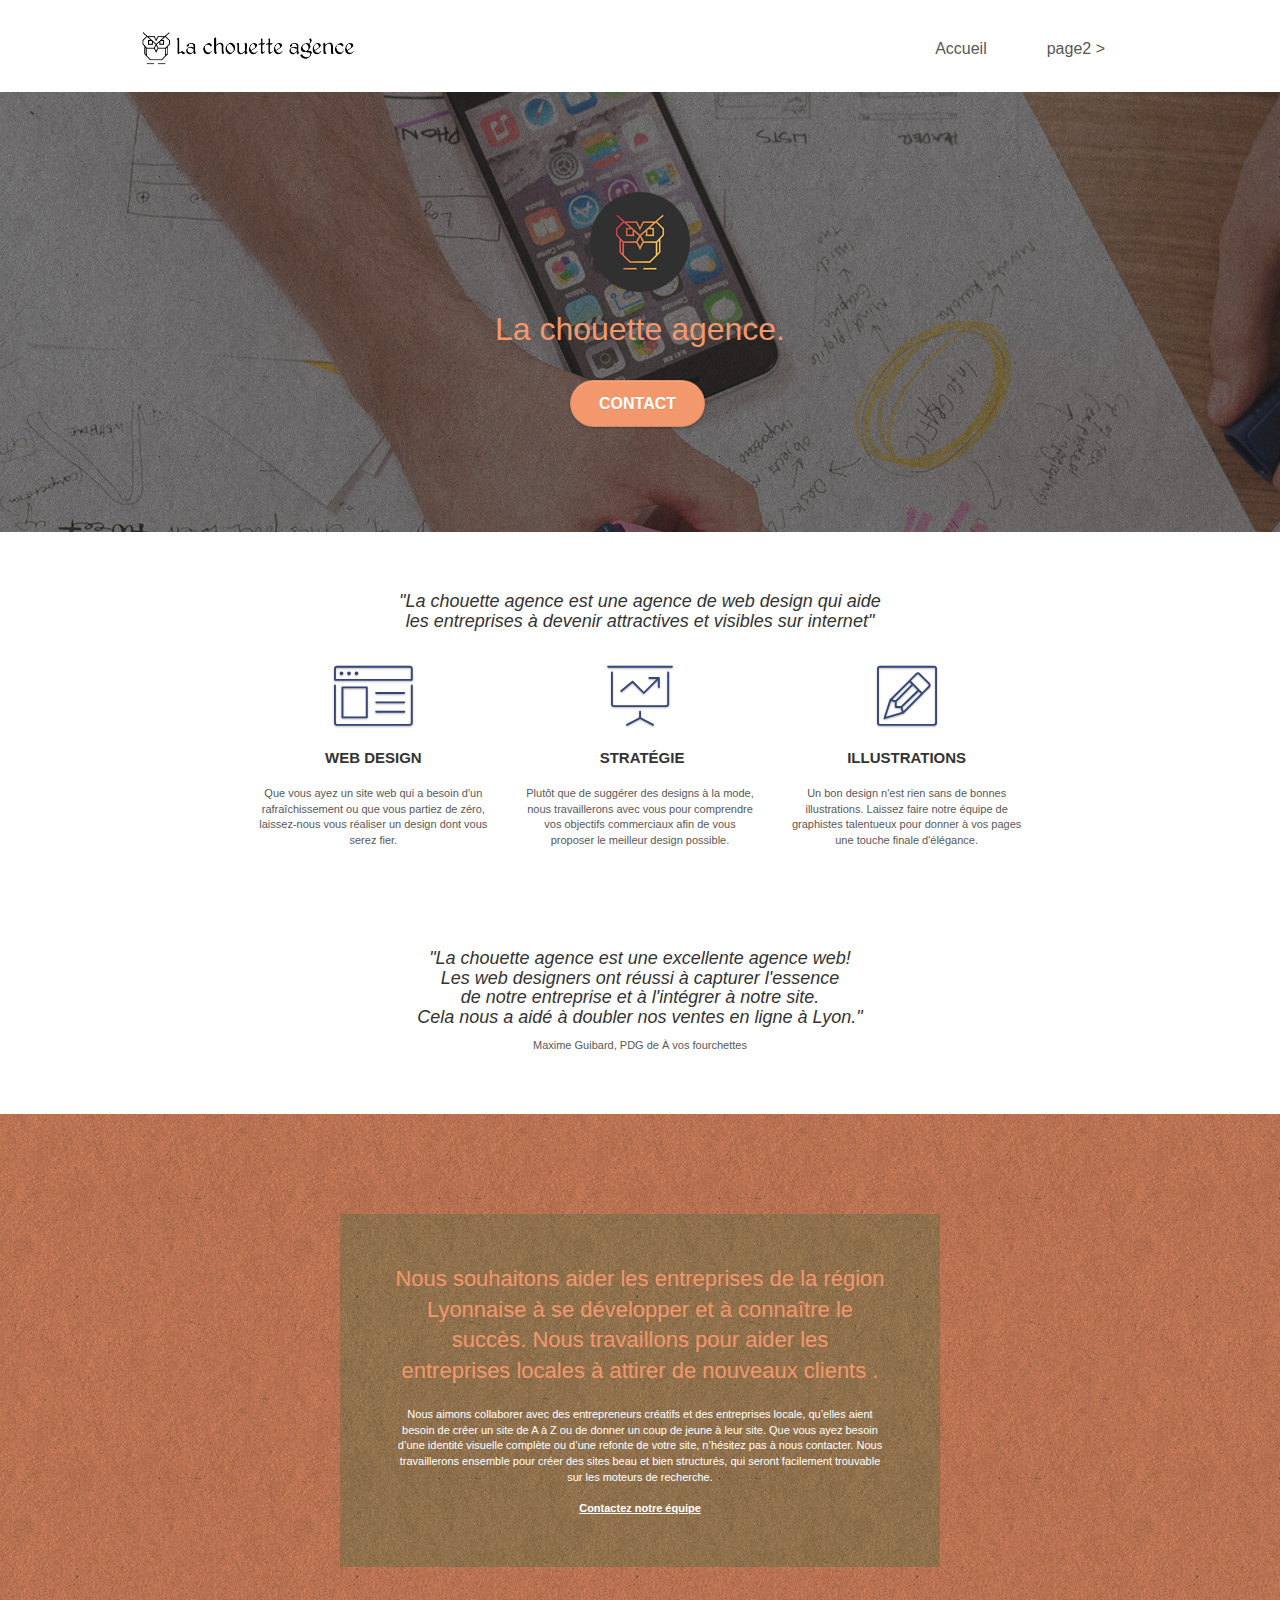
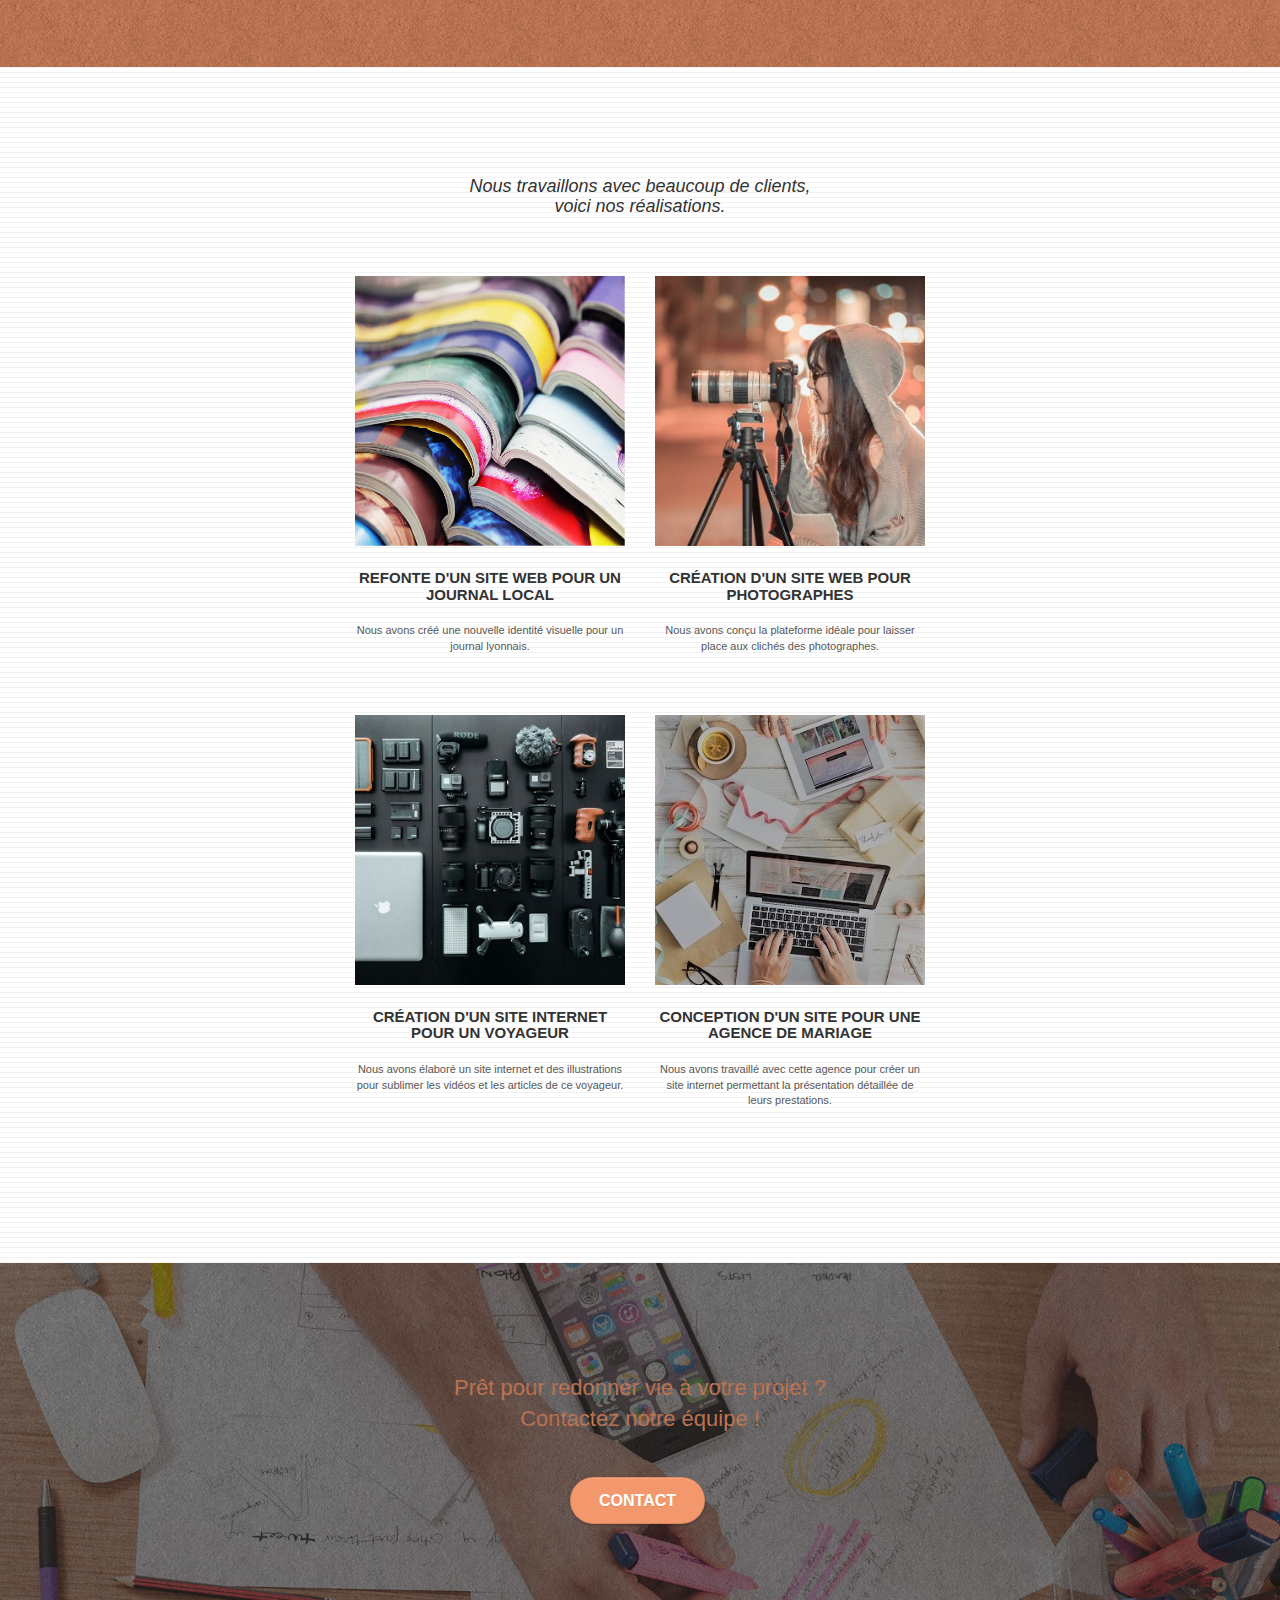
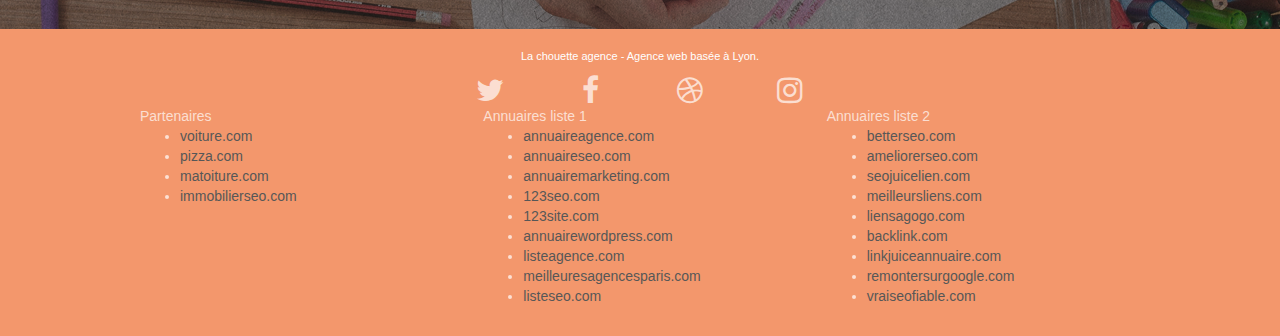
==== commit 1a060102: "supr code inutile+ajout meta+header+img" ====
--- a/index.html
+++ b/index.html
@@ -1,9 +1,8 @@
 <!doctype html>
-<html lang="Default">
+<html lang="fr">
 <head>
     <meta charset="utf-8">
-    <meta name="keywords" content="seo, google, site web, site internet, agence design paris, agence design, agence design,agence design,agence design,agence design,agence design,agence design,agence design,agence design">
-    <meta name="description" content="">
+    <meta name="description" content="agence design lyon">
     <meta name="viewport" content="width=device-width, initial-scale=1.0, viewport-fit=cover">
     <link rel="shortcut icon" type="image/png" href="favicon.jpg">
     
@@ -19,7 +18,7 @@
 	<script src="./js/jquery.touchSwipe.js" defer></script>
 	<script src="./js/gmaps.js"></script>
 
-    <title>.</title>
+    <title>La chouette agence</title>
 
     
 <!-- Analytics -->
@@ -34,12 +33,9 @@
 <!-- bloc-0 -->
 <div class="bloc bgc-white l-bloc " id="bloc-0">
 	<div class="container bloc-sm">
-
 		<nav class="navbar row">
-			<div class="navbar-header">
-				<div class="keywords" style="color:#cccccc;font-size:1px;">Agence web à paris, stratégie web, web design, illustrations, design de site web, site web, web, internet, site internet, site</div>
+			<div class="navbar-header">	
 				<a class="navbar-brand" href="index.html"><img src="img/la-chouette-agence.png" alt="paris web design logo agence web meilleure agence" height="40" /></a>
-				<div class="keywords" style="color:#cccccc;font-size:1px;">Agence web à paris, stratégie web, web design, illustrations, design de site web, site web, web, internet, site internet, site</div>
 				<button id="nav-toggle" type="button" class="ui-navbar-toggle navbar-toggle" data-toggle="collapse" data-target=".navbar-1">
 					<span class="sr-only">Toggle navigation</span><span class="icon-bar"></span><span class="icon-bar"></span><span class="icon-bar"></span>
 				</button>
@@ -48,8 +44,6 @@
 				<ul class="site-navigation nav navbar-nav">
 					<li>
 						<a href="index.html">Accueil</a>
-					</li>
-					<li>
 					</li>
 					<li>
 						<a href="page2.html">page2 &gt;</a>
@@ -84,7 +78,8 @@
 	<div class="container bloc-md">
 		<div class="row">
 			<div class="col-sm-12 text-center">
-				<img alt="agence web, agence web paris, web design paris, stratégie web" src="img/title.png" />
+				<h4>"La chouette agence est une agence de web design qui aide<br>
+					 les entreprises à devenir attractives et visibles sur internet"</h4>
 			</div>
 		</div>
 		<div class="row voffset-lg med-width-whitespace">
@@ -96,7 +91,7 @@
 					Web design
 				</h3>
 				<p class="text-center ">
-					Que vous ayez un site web qui a besoin d&rsquo;un rafraîchissement ou que vous partiez de zéro, laissez-nous vous réaliser un design dont vous serez fier.
+					Que vous ayez un site web qui a besoin d'un rafraîchissement ou que vous partiez de zéro, laissez-nous vous réaliser un design dont vous serez fier.
 				</p>
 			</div>
 			<div class="col-sm-4">
@@ -124,7 +119,13 @@
 		</div>
 		<div class="row voffset-lg voffset">
 			<div class="col-xs-12 col-md-8 col-md-offset-2 text-center">
-				<img alt="agence web, agence web paris, web design paris, stratégie web" src="img/citation.png" />
+				<h4>"La chouette agence est une excellente agence web!<br>
+				Les web designers ont réussi à capturer l'essence<br>
+			de notre entreprise et à l'intégrer à notre site.<br>
+		Cela nous a aidé à doubler nos ventes en ligne à Lyon."</h4>
+		<div class="citatext">
+			<p>Maxime Guibard, PDG de À vos fourchettes</p>
+		</div>
 
 			</div>
 		</div>
@@ -154,7 +155,8 @@
 	<div class="container bloc-lg">
 		<div class="row">
 			<div class="col-sm-12 text-center">
-				<img alt="agence web, agence web paris, web design paris, stratégie web" src="img/title2.png" />
+				<h4>Nous travaillons avec beaucoup de clients,<br>
+				voici nos réalisations.</h4>
 			</div>
 		</div>
 		<div class="row tight-width-whitespace portfolio-row">
@@ -245,7 +247,6 @@
 							<a class="social" href="index.html"><span class="fa fa-instagram icon-md"></span></a>
 						</div>
 					</div>
-					<div class="keywords" style="color:#F3976C;">Agence web à paris, stratégie web, web design, illustrations, design de site web, site web, web, internet, site internet, site</div>
 				</div>
 				<div class="row">
 					<div class="col-sm-4">
--- a/style.css
+++ b/style.css
@@ -28,7 +28,6 @@
 }
 
 .bloc {
-    width: 100%;
     clear: both;
     background: 50% 50% no-repeat;
     padding: 0 50px;
@@ -71,7 +70,10 @@
     -o-background-size: auto!important;
     background-size: auto!important;
 }
-
+.d-bloc,
+.fa {
+    color: rgba(255, 255, 255, .7);
+}
 .bg-repeat {
     background: repeat;
 }
@@ -98,172 +100,6 @@
 .b-parallax {
     background-attachment: fixed;
 }
-
-.d-bloc {
-    color: rgba(255, 255, 255, .7);
-}
-
-.d-bloc button:hover {
-    color: rgba(255, 255, 255, .9);
-}
-
-.d-bloc .icon-round,
-.d-bloc .icon-square,
-.d-bloc .icon-rounded,
-.d-bloc .icon-semi-rounded-a,
-.d-bloc .icon-semi-rounded-b {
-    border-color: rgba(255, 255, 255, .9);
-}
-
-.d-bloc .divider-h span {
-    border-color: rgba(255, 255, 255, .2);
-}
-
-.d-bloc .a-btn,
-.d-bloc .navbar a,
-.d-bloc .navbar-brand,
-.d-bloc a .icon-sm,
-.d-bloc a .icon-md,
-.d-bloc a .icon-lg,
-.d-bloc a .icon-xl,
-.d-bloc h1 a,
-.d-bloc h2 a,
-.d-bloc h3 a,
-.d-bloc h4 a,
-.d-bloc h5 a,
-.d-bloc h6 a,
-.d-bloc p a {
-    color: rgba(255, 255, 255, .6);
-}
-
-.d-bloc .a-btn:hover,
-.d-bloc .navbar a:hover,
-.d-bloc .navbar-brand:hover,
-.d-bloc a:hover .icon-sm,
-.d-bloc a:hover .icon-md,
-.d-bloc a:hover .icon-lg,
-.d-bloc a:hover .icon-xl,
-.d-bloc h1 a:hover,
-.d-bloc h2 a:hover,
-.d-bloc h3 a:hover,
-.d-bloc h4 a:hover,
-.d-bloc h5 a:hover,
-.d-bloc h6 a:hover,
-.d-bloc p a:hover {
-    color: rgba(255, 255, 255, 1);
-}
-
-.d-bloc .navbar-toggle .icon-bar {
-    background: rgba(255, 255, 255, 1);
-}
-
-.d-bloc .btn-wire,
-.d-bloc .btn-wire:hover {
-    color: rgba(255, 255, 255, 1);
-    border-color: rgba(255, 255, 255, 1);
-}
-
-.d-bloc .panel {
-    color: rgba(0, 0, 0, .5);
-}
-
-.d-bloc .panel button:hover {
-    color: rgba(0, 0, 0, .7);
-}
-
-.d-bloc .panel icon {
-    border-color: rgba(0, 0, 0, .7);
-}
-
-.d-bloc .panel .divider-h span {
-    border-color: rgba(0, 0, 0, .1);
-}
-
-.d-bloc .panel .a-btn {
-    color: rgba(0, 0, 0, .6);
-}
-
-.d-bloc .panel .a-btn:hover {
-    color: rgba(0, 0, 0, 1);
-}
-
-.d-bloc .panel .btn-wire,
-.d-bloc .panel .btn-wire:hover {
-    color: rgba(0, 0, 0, .7);
-    border-color: rgba(0, 0, 0, .3);
-}
-
-.d-bloc .panel,
-.l-bloc {
-    color: rgba(0, 0, 0, .5);
-}
-
-.d-bloc .panel button:hover,
-.l-bloc button:hover {
-    color: rgba(0, 0, 0, .7);
-}
-
-.l-bloc .icon-round,
-.l-bloc .icon-square,
-.l-bloc .icon-rounded,
-.l-bloc .icon-semi-rounded-a,
-.l-bloc .icon-semi-rounded-b {
-    border-color: rgba(0, 0, 0, .7);
-}
-
-.d-bloc .panel .divider-h span,
-.l-bloc .divider-h span {
-    border-color: rgba(0, 0, 0, .1);
-}
-
-.d-bloc .panel .a-btn,
-.l-bloc .a-btn,
-.l-bloc .navbar a,
-.l-bloc .navbar-brand,
-.l-bloc a .icon-sm,
-.l-bloc a .icon-md,
-.l-bloc a .icon-lg,
-.l-bloc a .icon-xl,
-.l-bloc h1 a,
-.l-bloc h2 a,
-.l-bloc h3 a,
-.l-bloc h4 a,
-.l-bloc h5 a,
-.l-bloc h6 a,
-.l-bloc p a {
-    color: rgba(0, 0, 0, .6);
-}
-
-.d-bloc .panel .a-btn:hover,
-.l-bloc .a-btn:hover,
-.l-bloc .navbar a:hover,
-.l-bloc .navbar-brand:hover,
-.l-bloc a:hover .icon-sm,
-.l-bloc a:hover .icon-md,
-.l-bloc a:hover .icon-lg,
-.l-bloc a:hover .icon-xl,
-.l-bloc h1 a:hover,
-.l-bloc h2 a:hover,
-.l-bloc h3 a:hover,
-.l-bloc h4 a:hover,
-.l-bloc h5 a:hover,
-.l-bloc h6 a:hover,
-.l-bloc p a:hover {
-    color: rgba(0, 0, 0, 1);
-}
-
-.l-bloc .navbar-toggle .icon-bar {
-    color: rgba(0, 0, 0, .6);
-}
-
-.d-bloc .panel .btn-wire,
-.d-bloc .panel .btn-wire:hover,
-.l-bloc .btn-wire,
-.l-bloc .btn-wire:hover {
-    color: rgba(0, 0, 0, .7);
-    border-color: rgba(0, 0, 0, .3);
-}
-
 .voffset {
     margin-top: 30px;
 }
@@ -321,7 +157,9 @@
     float: right;
     z-index: 1;
 }
-
+.navbar .nav a{
+    margin-right: 30px;
+}
 .nav > li {
     float: left;
     margin-top: 4px;
@@ -360,6 +198,9 @@
     float: right;
     position: relative;
     z-index: 2;
+}
+.site-navigation ul li{
+    margin-right: 10px;
 }
 
 @media (min-width: 768px) {
@@ -369,6 +210,7 @@
         right: 20px;
         transform: translate(0, -50%);
         -webkit-transform: translateY(-50%);
+
     }
     .nav > li .dropdown-menu a,
     .nav > li .dropdown-menu a:hover {
@@ -653,6 +495,9 @@
     font-weight: 400;
     color: #575757!important;
 }
+h4{
+   font-style:italic; 
+}
 
 .container {
     max-width: 1000px;
@@ -822,7 +667,7 @@
 }
 
 .bg-presentation {
-    background-image: url("img/image-de-presentation.bmp");
+    background-image: url("img/image-de-presentation.jpg");
 }
 
 @media (max-width: 1024px) {
@@ -848,13 +693,13 @@
     }
 }
 
-@media only screen and (min-device-width: 768px) and (max-device-width: 1024px) and (orientation: landscape) {
+@media only screen and (min-width: 768px) and (max-width: 1024px) and (orientation: landscape) {
     .b-parallax {
         background-attachment: scroll;
     }
 }
 
-@media only screen and (min-device-width: 1024px) and (max-device-width: 1366px) and (-webkit-min-device-pixel-ratio: 1.5) {
+@media only screen and (min-width: 1024px) and (max-width: 1366px) and (-webkit-min-device-pixel-ratio: 1.5) {
     .b-parallax {
         background-attachment: scroll;
     }
@@ -872,10 +717,6 @@
         overflow-x: hidden;
         position: relative;
     }
-    .bloc {
-        padding-left: constant(safe-area-inset-left);
-        padding-right: constant(safe-area-inset-right);
-    }
     .bloc-group,
     .bloc-group .bloc {
         display: block;
@@ -884,8 +725,6 @@
     .bloc-fill-screen .fill-bloc-top-edge,
     .bloc-fill-screen .fill-bloc-bottom-edge {
         padding: 0 20px;
-        padding-left: constant(safe-area-inset-left);
-        padding-right: constant(safe-area-inset-right);
     }
 }
 
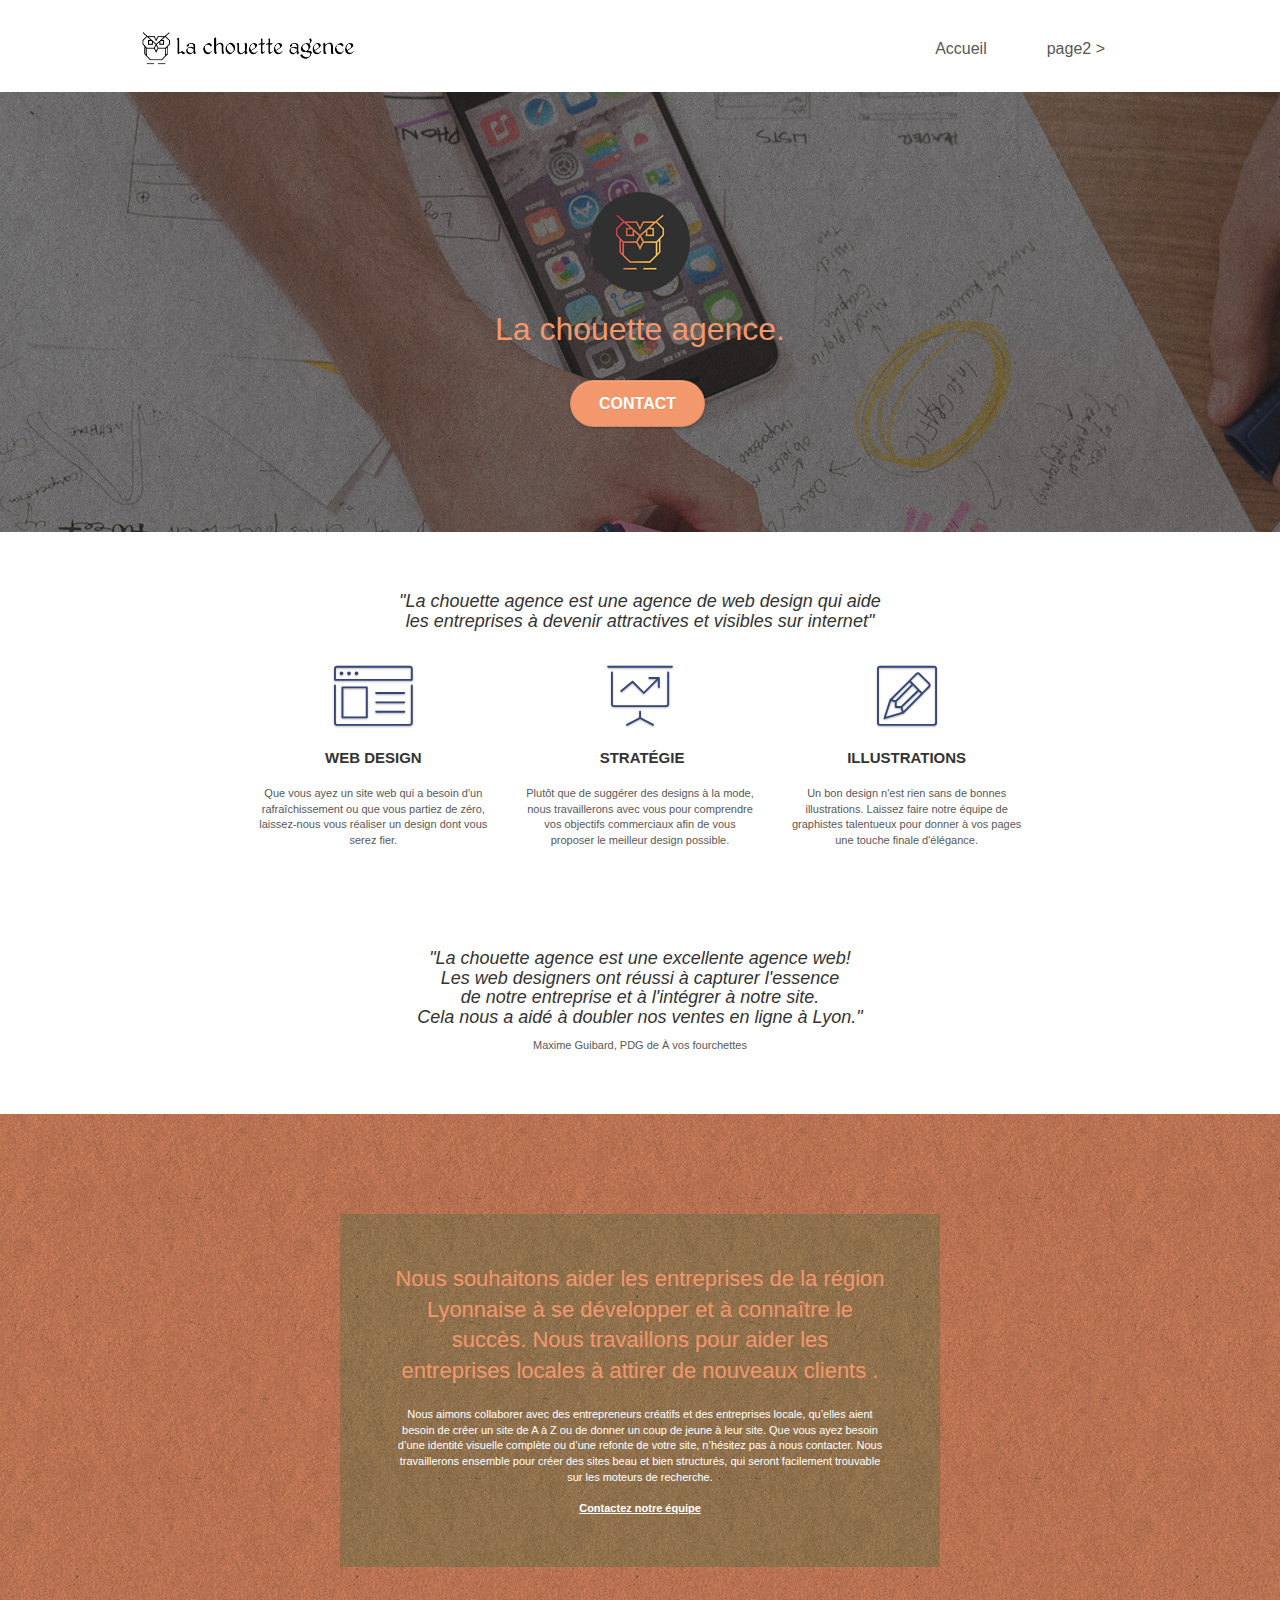
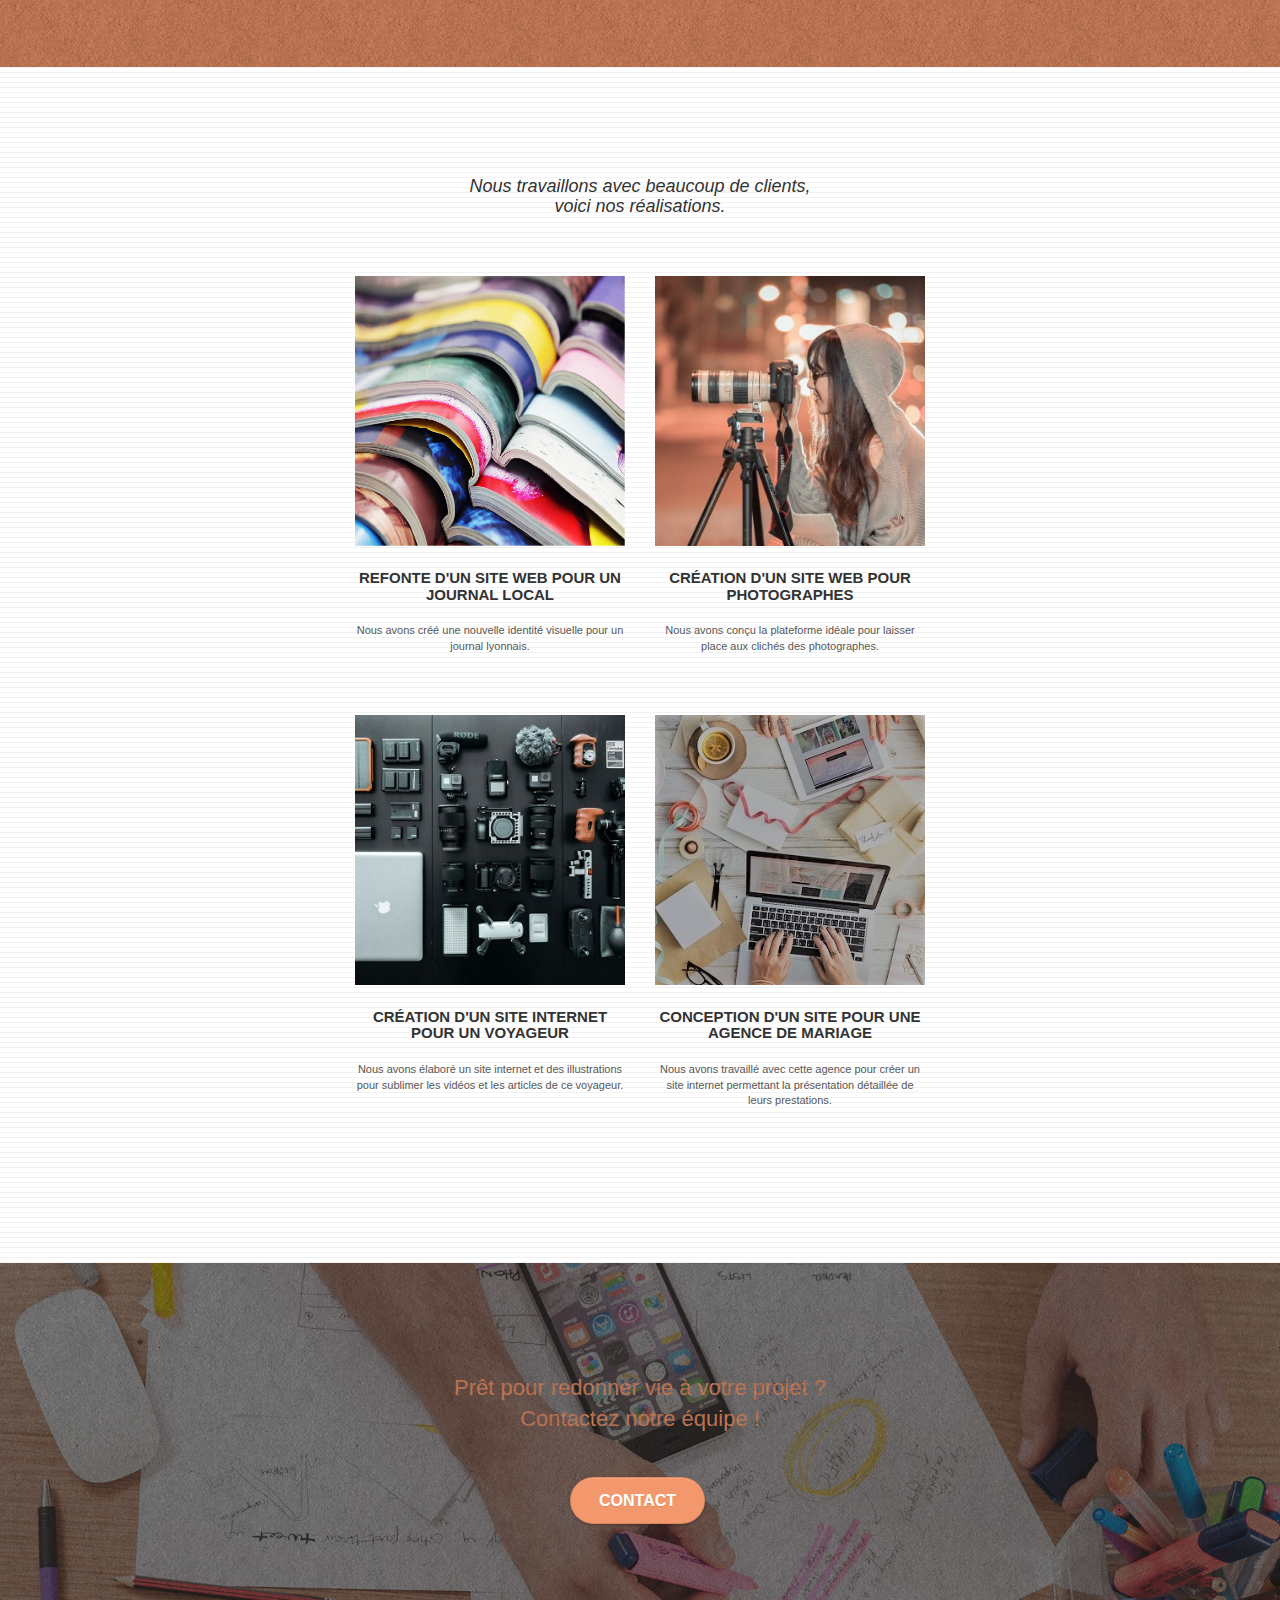
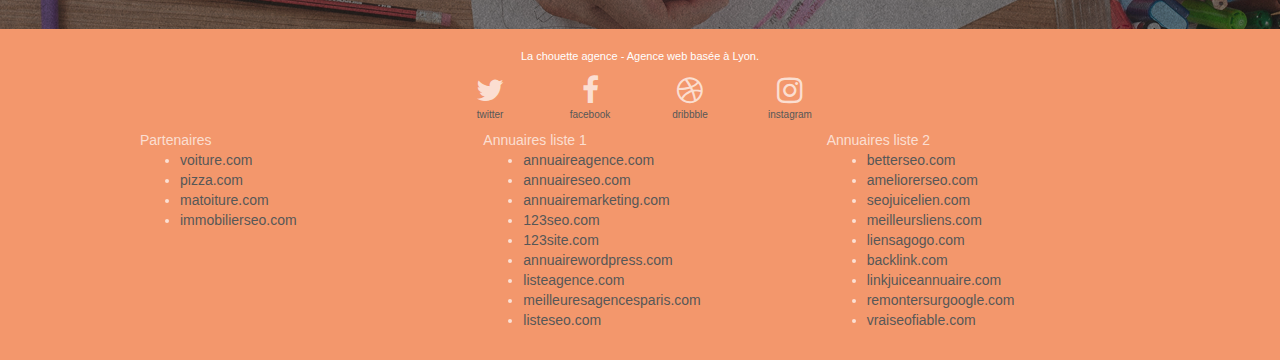
==== commit 2c114a24: "ajout delay+attribut sociaux+alt img" ====
--- a/index.html
+++ b/index.html
@@ -12,11 +12,11 @@
 	<link rel="stylesheet" type="text/css" href="./css/et-line.css">
 	
     
-	<script src="./js/jquery-2.1.0.js"></script>
-	<script src="./js/bootstrap.js"></script>
-	<script src="./js/blocs.js"></script>
+	<script src="./js/jquery-2.1.0.js" defer></script>
+	<script src="./js/bootstrap.js" defer></script>
+	<script src="./js/blocs.js"defer></script>
 	<script src="./js/jquery.touchSwipe.js" defer></script>
-	<script src="./js/gmaps.js"></script>
+	<script src="./js/gmaps.js"defer></script>
 
     <title>La chouette agence</title>
 
@@ -161,7 +161,7 @@
 		</div>
 		<div class="row tight-width-whitespace portfolio-row">
 			<div class="col-sm-6">
-				<a href="#" data-lightbox="img/1.jpg" data-gallery-id="gallery-1" data-caption="Refonte d'un site web pour un journal local" data-frame="snapshot-lb"><img src="img/1.jpg" alt="paris web design logo agence web meilleure agence et refonte site web journal" class="img-responsive portfolio-thumb" /></a>
+				<a href="#" data-lightbox="img/1.jpg" data-gallery-id="gallery-1" data-caption="Refonte d'un site web pour un journal local" data-frame="snapshot-lb"><img src="img/1.jpg" alt="Refonte d'un site web pour un journal local" class="img-responsive portfolio-thumb" /></a>
 				<h3 class="mg-md text-center">
 					Refonte d'un site web pour un journal local
 				</h3>
@@ -170,7 +170,7 @@
 				</p>
 			</div>
 			<div class="col-sm-6">
-				<a href="#" data-lightbox="img/2.jpg" data-gallery-id="gallery-1" data-caption="Création d'un site web pour photographes" data-frame="snapshot-lb"><img src="img/2.jpg" class="img-responsive portfolio-thumb" alt="paris web design logo agence web meilleure agence, Création d'un site web pour photographes" /></a>
+				<a href="#" data-lightbox="img/2.jpg" data-gallery-id="gallery-1" data-caption="Création d'un site web pour photographes" data-frame="snapshot-lb"><img src="img/2.jpg" class="img-responsive portfolio-thumb" alt="Création d'un site web pour photographes" /></a>
 				<h3 class="mg-md text-center">
 					Création d'un site web pour photographes
 				</h3>
@@ -181,7 +181,7 @@
 		</div>
 		<div class="row tight-width-whitespace portfolio-row">
 			<div class="col-sm-6">
-				<a href="#" data-lightbox="img/3.bmp" data-gallery-id="gallery-1" data-caption="Création d'un site internet pour un voyageur" data-frame="snapshot-lb"><img src="img/3.bmp" class="img-responsive portfolio-thumb" alt="paris web design logo agence web meilleure agence, Création d'un site web pour voyageur"/></a>
+				<a href="#" data-lightbox="img/3.bmp" data-gallery-id="gallery-1" data-caption="Création d'un site internet pour un voyageur" data-frame="snapshot-lb"><img src="img/3.bmp" class="img-responsive portfolio-thumb" alt="Création d'un site internet pour un voyageur"/></a>
 				<h3 class="mg-md text-center">
 					Création d'un site internet pour un voyageur
 				</h3>
@@ -190,7 +190,7 @@
 				</p>
 			</div>
 			<div class="col-sm-6">
-				<a href="#" data-lightbox="img/4.bmp" data-gallery-id="gallery-1" data-caption="Conception d'un site pour une agence de mariage" data-frame="snapshot-lb"><img src="img/4.bmp" class="img-responsive portfolio-thumb" alt="paris web design logo agence web meilleure agence, Création d'un site web pour agence de mariage" /></a>
+				<a href="#" data-lightbox="img/4.bmp" data-gallery-id="gallery-1" data-caption="Conception d'un site pour une agence de mariage" data-frame="snapshot-lb"><img src="img/4.bmp" class="img-responsive portfolio-thumb" alt="Conception d'un site pour une agence de mariage" /></a>
 				<h3 class="mg-md text-center">
 					Conception d'un site pour une agence de mariage
 				</h3>
@@ -226,25 +226,25 @@
 				<p class="text-center white">
 					La chouette agence - Agence web basée à Lyon.<br>
 				</p>
-				<div class="row row-no-gutters social">
+				<div class="social">
 					<div class="col-sm-3">
 						<div class="text-center">
-							<a class="social" href="index.html"><span class="fa fa-twitter icon-md"></span></a>
+							<a class="social" href="index.html"><span class="fa fa-twitter icon-md"><p>twitter</p></span></a>
 						</div>
 					</div>
 					<div class="col-sm-3">
 						<div class="text-center">
-							<a class="social" href="index.html"><span class="fa fa-facebook icon-md"></span></a>
+							<a class="social" href="index.html"><span class="fa fa-facebook icon-md"><p>facebook</p></span></a>
 						</div>
 					</div>
 					<div class="col-sm-3">
 						<div class="text-center">
-							<a class="social" href="index.html"><span class="fa fa-dribbble icon-md"></span></a>
+							<a class="social" href="index.html"><span class="fa fa-dribbble icon-md"><p>dribbble</p></span></a>
 						</div>
 					</div>
 					<div class="col-sm-3">
 						<div class="text-center">
-							<a class="social" href="index.html"><span class="fa fa-instagram icon-md"></span></a>
+							<a class="social" href="index.html"><span class="fa fa-instagram icon-md"><p>instagram</p></span></a>
 						</div>
 					</div>
 				</div>
--- a/style.css
+++ b/style.css
@@ -73,6 +73,11 @@
 .d-bloc,
 .fa {
     color: rgba(255, 255, 255, .7);
+    
+}
+.fa p{
+    font-size: 10px;
+    padding-top:5px;
 }
 .bg-repeat {
     background: repeat;
@@ -202,6 +207,7 @@
 .site-navigation ul li{
     margin-right: 10px;
 }
+
 
 @media (min-width: 768px) {
     .site-navigation {
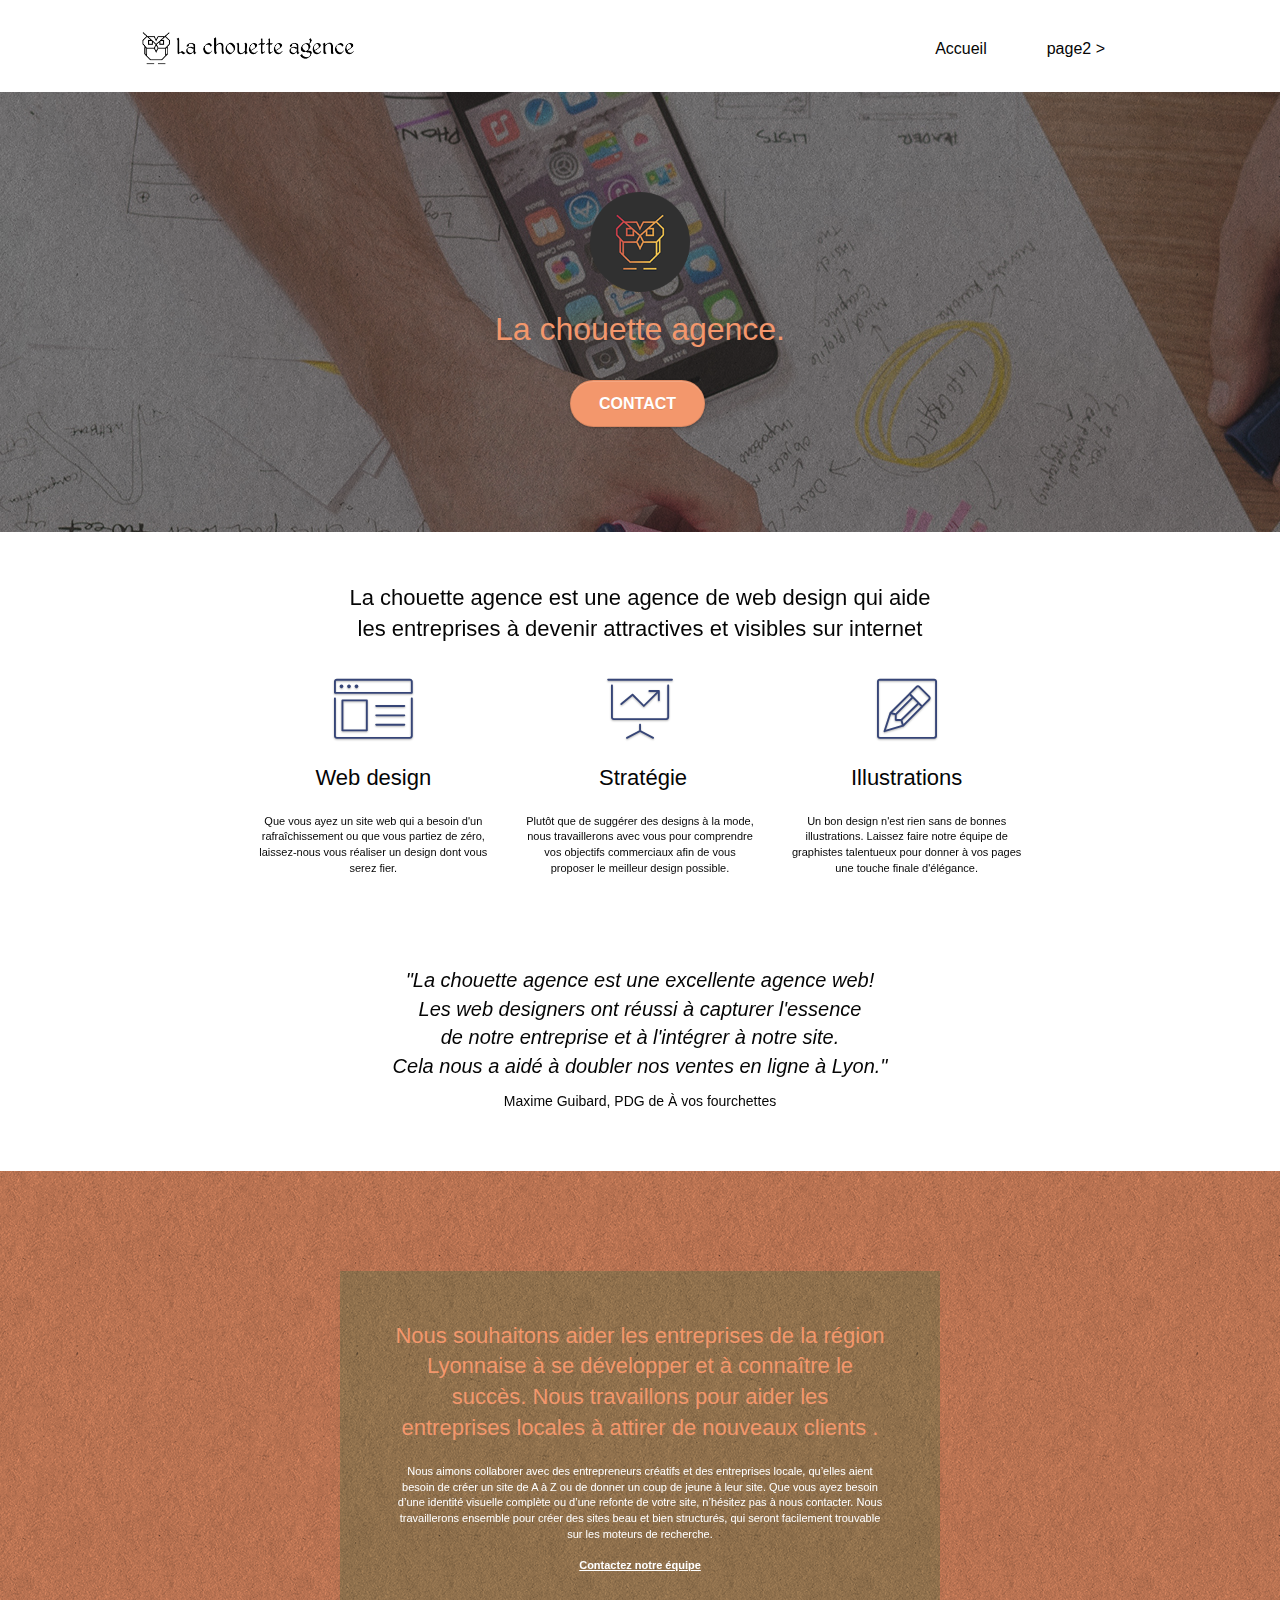
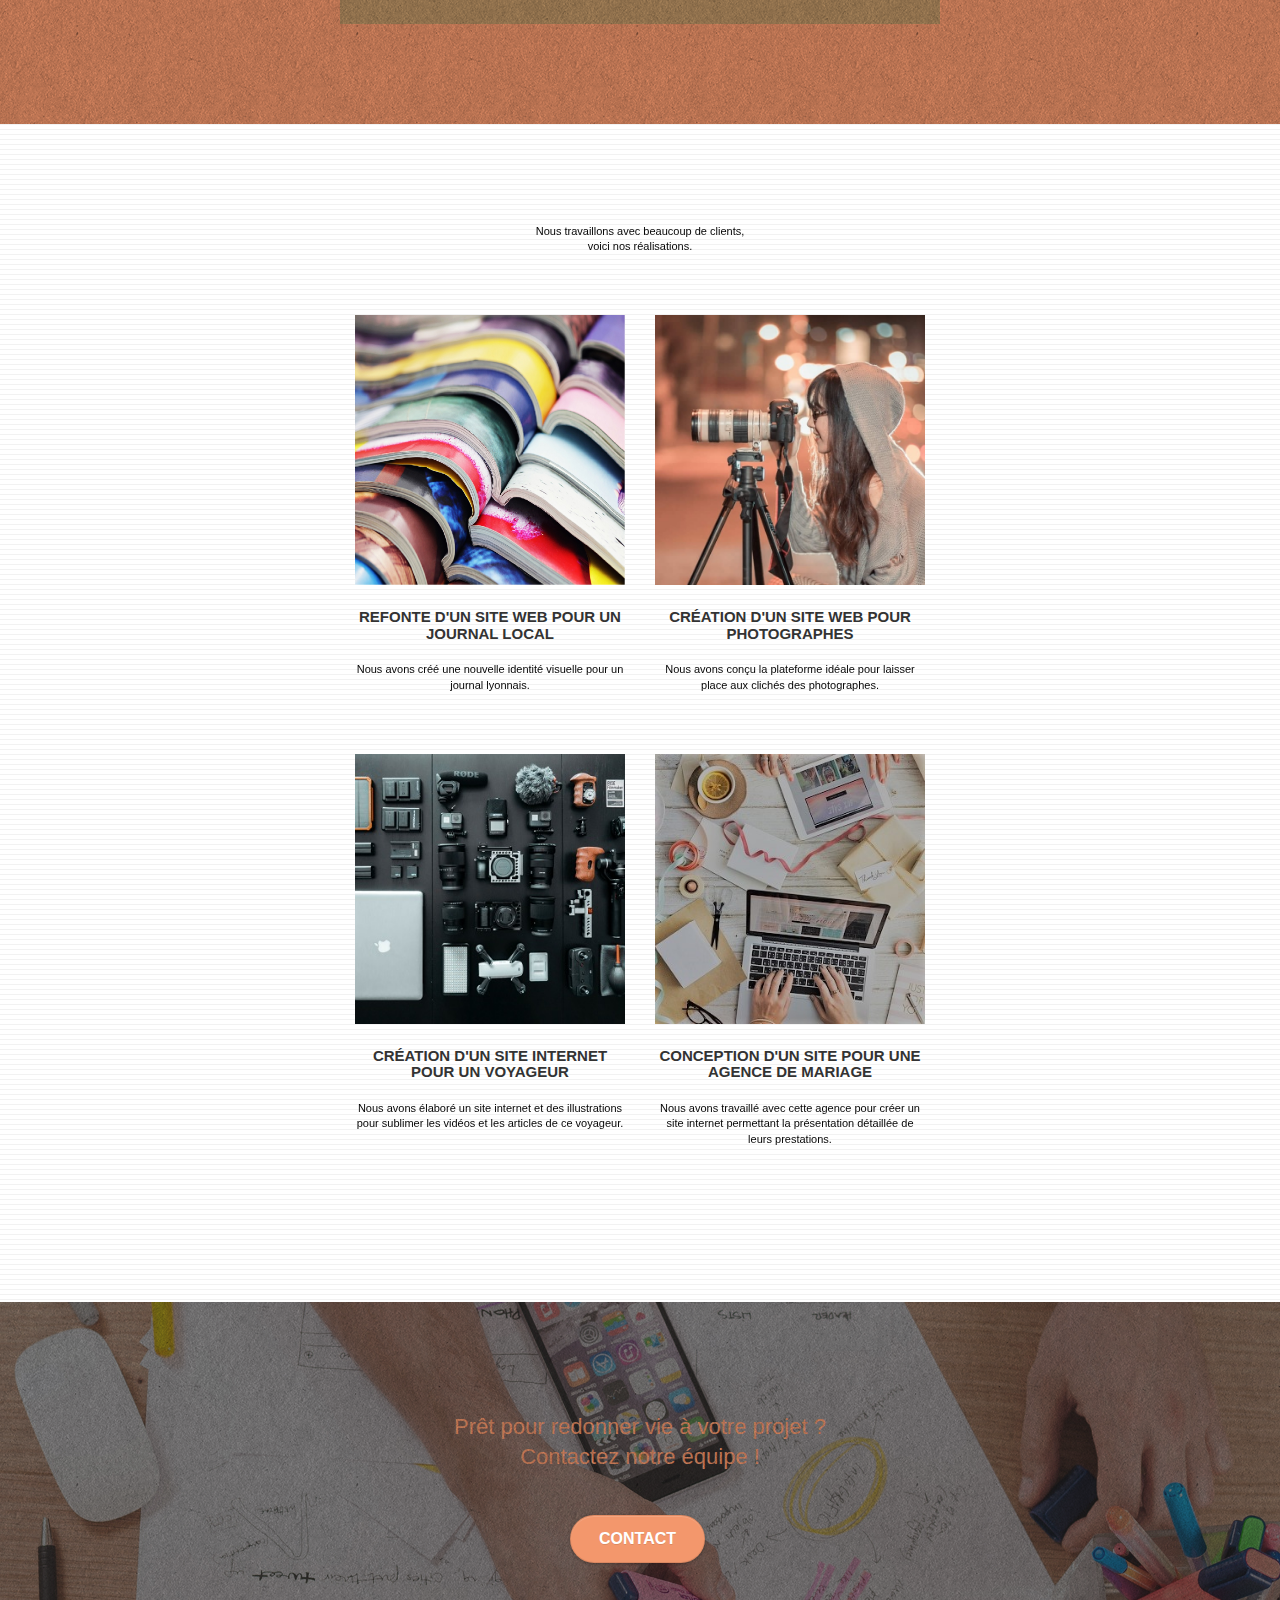
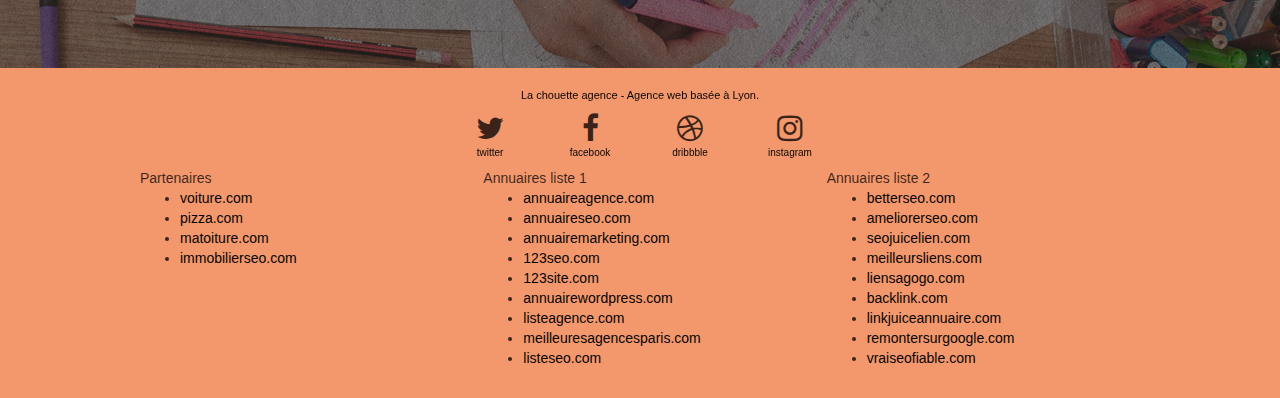
==== commit c0b0d585: "contrast+structure" ====
--- a/index.html
+++ b/index.html
@@ -77,9 +77,9 @@
 <div class="bloc bgc-white l-bloc" id="bloc-2-services">
 	<div class="container bloc-md">
 		<div class="row">
-			<div class="col-sm-12 text-center">
-				<h4>"La chouette agence est une agence de web design qui aide<br>
-					 les entreprises à devenir attractives et visibles sur internet"</h4>
+			<div class="citation1">
+				<p>La chouette agence est une agence de web design qui aide<br>
+					 les entreprises à devenir attractives et visibles sur internet</p>
 			</div>
 		</div>
 		<div class="row voffset-lg med-width-whitespace">
@@ -87,9 +87,9 @@
 				<div class="text-center">
 					<span class="et-icon-browser sm-shadow icon-dark-slate-blue icons icon-lg"></span>
 				</div>
-				<h3 class="mg-md text-center">
+				<h2 class="mg-md text-center">
 					Web design
-				</h3>
+				</h2>
 				<p class="text-center ">
 					Que vous ayez un site web qui a besoin d'un rafraîchissement ou que vous partiez de zéro, laissez-nous vous réaliser un design dont vous serez fier.
 				</p>
@@ -98,9 +98,9 @@
 				<div class="text-center">
 					<span class="et-icon-presentation sm-shadow icon-dark-slate-blue icons icon-lg"></span>
 				</div>
-				<h3 class="mg-md text-center">
+				<h2 class="mg-md text-center">
 					&nbsp;Stratégie
-				</h3>
+				</h2>
 				<p class="text-center ">
 					Plutôt que de suggérer des designs à la mode, nous travaillerons avec vous pour comprendre vos objectifs commerciaux afin de vous proposer le meilleur design possible.<br>
 				</p>
@@ -109,20 +109,20 @@
 				<div class="text-center">
 					<span class="et-icon-edit sm-shadow icon-dark-slate-blue icons icon-lg"></span>
 				</div>
-				<h3 class="mg-md text-center">
+				<h2 class="mg-md text-center">
 					Illustrations
-				</h3>
+				</h2>
 				<p class="text-center ">
 					Un bon design n'est rien sans de bonnes illustrations. Laissez faire notre équipe de graphistes talentueux pour donner à vos pages une touche finale d'élégance.
 				</p>
 			</div>
 		</div>
 		<div class="row voffset-lg voffset">
-			<div class="col-xs-12 col-md-8 col-md-offset-2 text-center">
-				<h4>"La chouette agence est une excellente agence web!<br>
+			<div class="citation2">
+				<p>"La chouette agence est une excellente agence web!<br>
 				Les web designers ont réussi à capturer l'essence<br>
 			de notre entreprise et à l'intégrer à notre site.<br>
-		Cela nous a aidé à doubler nos ventes en ligne à Lyon."</h4>
+		Cela nous a aidé à doubler nos ventes en ligne à Lyon."</p>
 		<div class="citatext">
 			<p>Maxime Guibard, PDG de À vos fourchettes</p>
 		</div>
@@ -155,8 +155,8 @@
 	<div class="container bloc-lg">
 		<div class="row">
 			<div class="col-sm-12 text-center">
-				<h4>Nous travaillons avec beaucoup de clients,<br>
-				voici nos réalisations.</h4>
+				<p>Nous travaillons avec beaucoup de clients,<br>
+				voici nos réalisations.</p>
 			</div>
 		</div>
 		<div class="row tight-width-whitespace portfolio-row">
@@ -223,7 +223,7 @@
 	<div class="container bloc-sm">
 		<div class="row">
 			<div class="col-sm-12">
-				<p class="text-center white">
+				<p class="text-center black">
 					La chouette agence - Agence web basée à Lyon.<br>
 				</p>
 				<div class="social">
--- a/style.css
+++ b/style.css
@@ -37,7 +37,20 @@
     background-size: cover;
     position: relative;
 }
-
+.citation1 p{
+    text-align: center;
+    font-size: 22px;
+    
+}
+.citation2 p{
+    text-align: center;
+    font-size:20px;
+    font-style: italic;
+}
+.citatext p{
+    font-size: 14px;
+    font-style: normal;
+}
 .bloc .container {
     padding-left: 0;
     padding-right: 0;
@@ -72,7 +85,7 @@
 }
 .d-bloc,
 .fa {
-    color: rgba(255, 255, 255, .7);
+    color: rgba(8, 3, 3, 0.781);
     
 }
 .fa p{
@@ -499,7 +512,7 @@
 a {
     font-family: "helvetica";
     font-weight: 400;
-    color: #575757!important;
+    color: #050505!important;
 }
 h4{
    font-style:italic; 
@@ -529,6 +542,7 @@
 
 p {
     font-size: 11px;
+    filter:contrast(1);
 }
 
 .tight-width-whitespace {
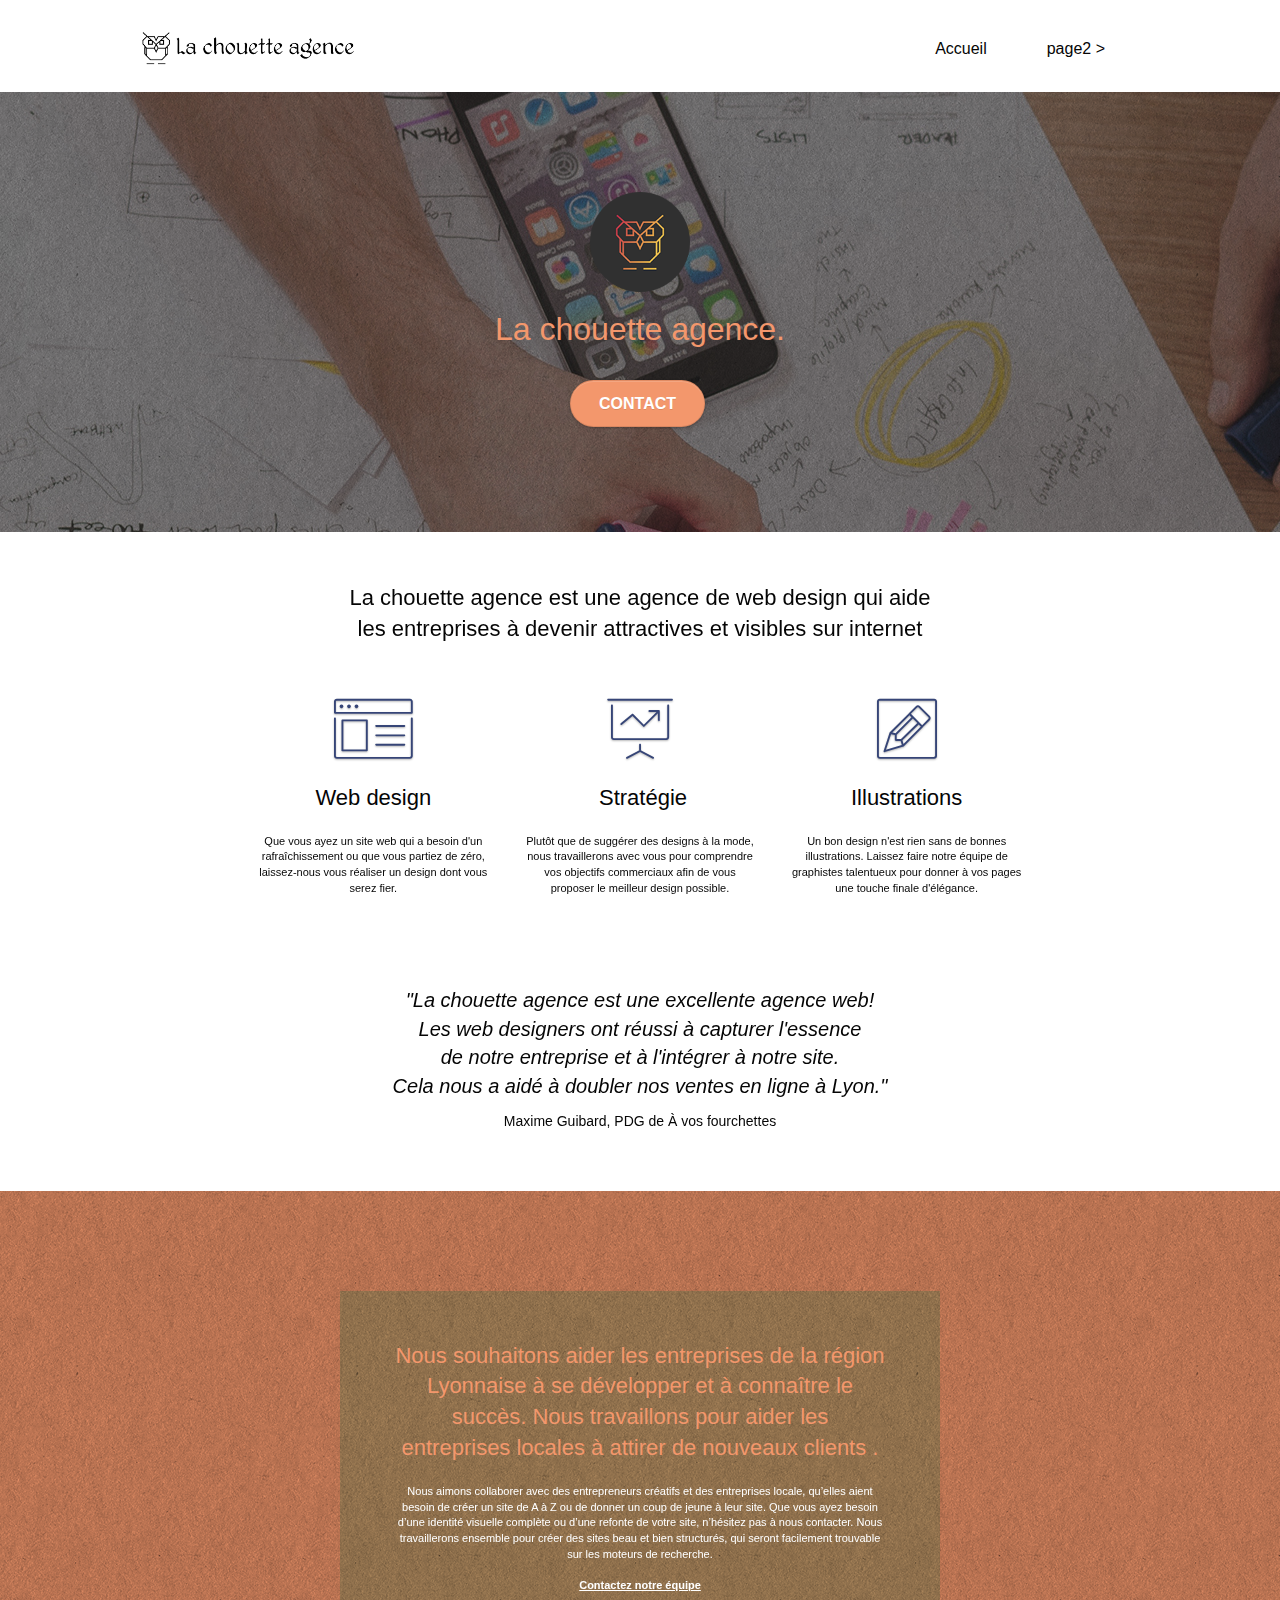
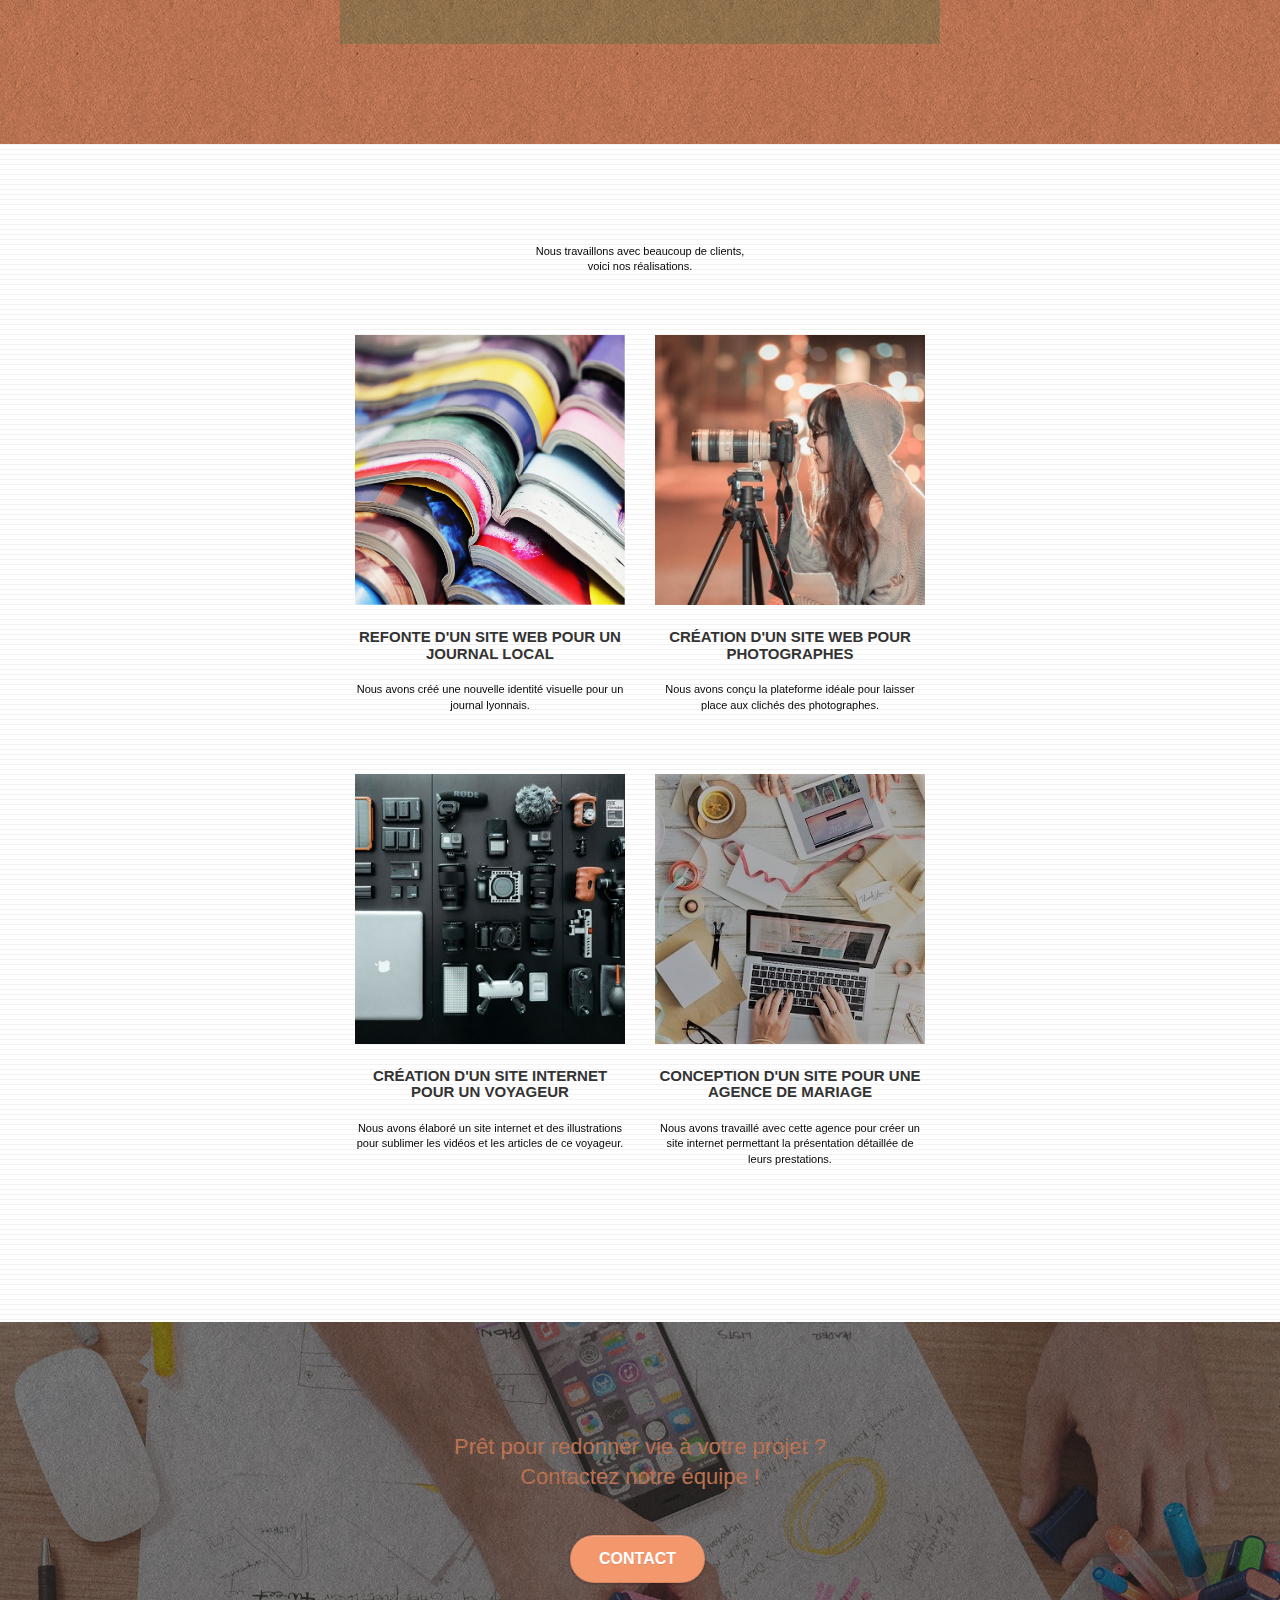
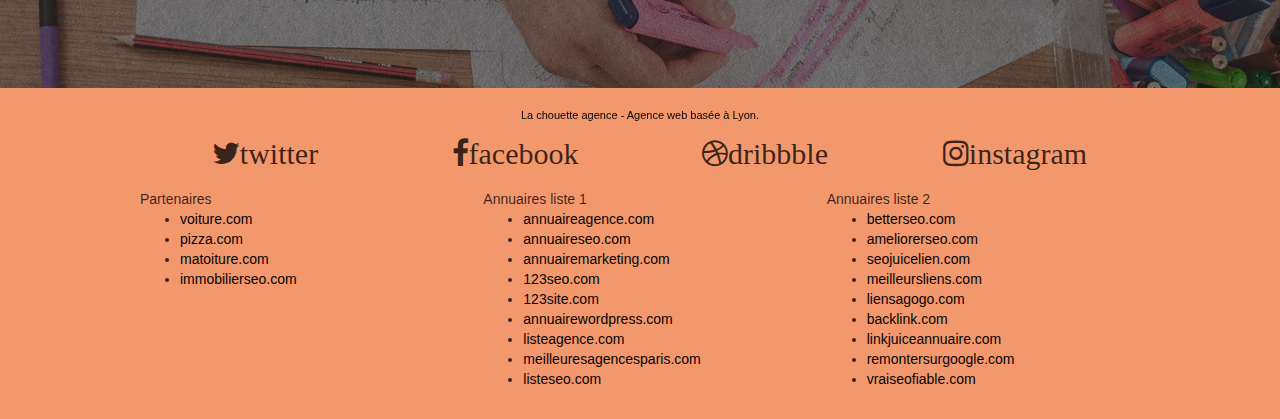
==== commit 64d8d431: "modif polices" ====
--- a/index.html
+++ b/index.html
@@ -10,13 +10,13 @@
 	<link rel="stylesheet" type="text/css" href="style.css">
 	<link rel="stylesheet" type="text/css" href="./css/font-awesome.css">
 	<link rel="stylesheet" type="text/css" href="./css/et-line.css">
-	
+	<link rel="preload" href="./css/font-awesome.css" as="style"> 
     
 	<script src="./js/jquery-2.1.0.js" defer></script>
 	<script src="./js/bootstrap.js" defer></script>
-	<script src="./js/blocs.js"defer></script>
+	<script src="./js/blocs.js" defer></script>
 	<script src="./js/jquery.touchSwipe.js" defer></script>
-	<script src="./js/gmaps.js"defer></script>
+	<script src="./js/gmaps.js" defer></script>
 
     <title>La chouette agence</title>
 
@@ -229,22 +229,22 @@
 				<div class="social">
 					<div class="col-sm-3">
 						<div class="text-center">
-							<a class="social" href="index.html"><span class="fa fa-twitter icon-md"><p>twitter</p></span></a>
+							<a class="social" href="index.html"><span class="fa fa-twitter icon-md">twitter</span></a>
 						</div>
 					</div>
 					<div class="col-sm-3">
 						<div class="text-center">
-							<a class="social" href="index.html"><span class="fa fa-facebook icon-md"><p>facebook</p></span></a>
+							<a class="social" href="index.html"><span class="fa fa-facebook icon-md">facebook</span></a>
 						</div>
 					</div>
 					<div class="col-sm-3">
 						<div class="text-center">
-							<a class="social" href="index.html"><span class="fa fa-dribbble icon-md"><p>dribbble</p></span></a>
+							<a class="social" href="index.html"><span class="fa fa-dribbble icon-md">dribbble</span></a>
 						</div>
 					</div>
 					<div class="col-sm-3">
 						<div class="text-center">
-							<a class="social" href="index.html"><span class="fa fa-instagram icon-md"><p>instagram</p></span></a>
+							<a class="social" href="index.html"><span class="fa fa-instagram icon-md">instagram</span></a>
 						</div>
 					</div>
 				</div>
--- a/style.css
+++ b/style.css
@@ -50,6 +50,9 @@
 .citatext p{
     font-size: 14px;
     font-style: normal;
+}
+.col-sm-4 {
+    padding-top: 20px;
 }
 .bloc .container {
     padding-left: 0;
@@ -88,9 +91,10 @@
     color: rgba(8, 3, 3, 0.781);
     
 }
-.fa p{
+.fa{
     font-size: 10px;
     padding-top:5px;
+    
 }
 .bg-repeat {
     background: repeat;
@@ -565,7 +569,7 @@
 }
 
 .social {
-    max-width: 400px;
+    
     margin: auto auto auto auto;
 }
 
@@ -701,6 +705,12 @@
     .bloc-tile-4.full-width-bloc .container {
         padding-left: 0;
         padding-right: 0;
+    }
+    p{
+        font-size: 12pX;
+    }
+    a{
+        padding-bottom: 32px;
     }
 }
 
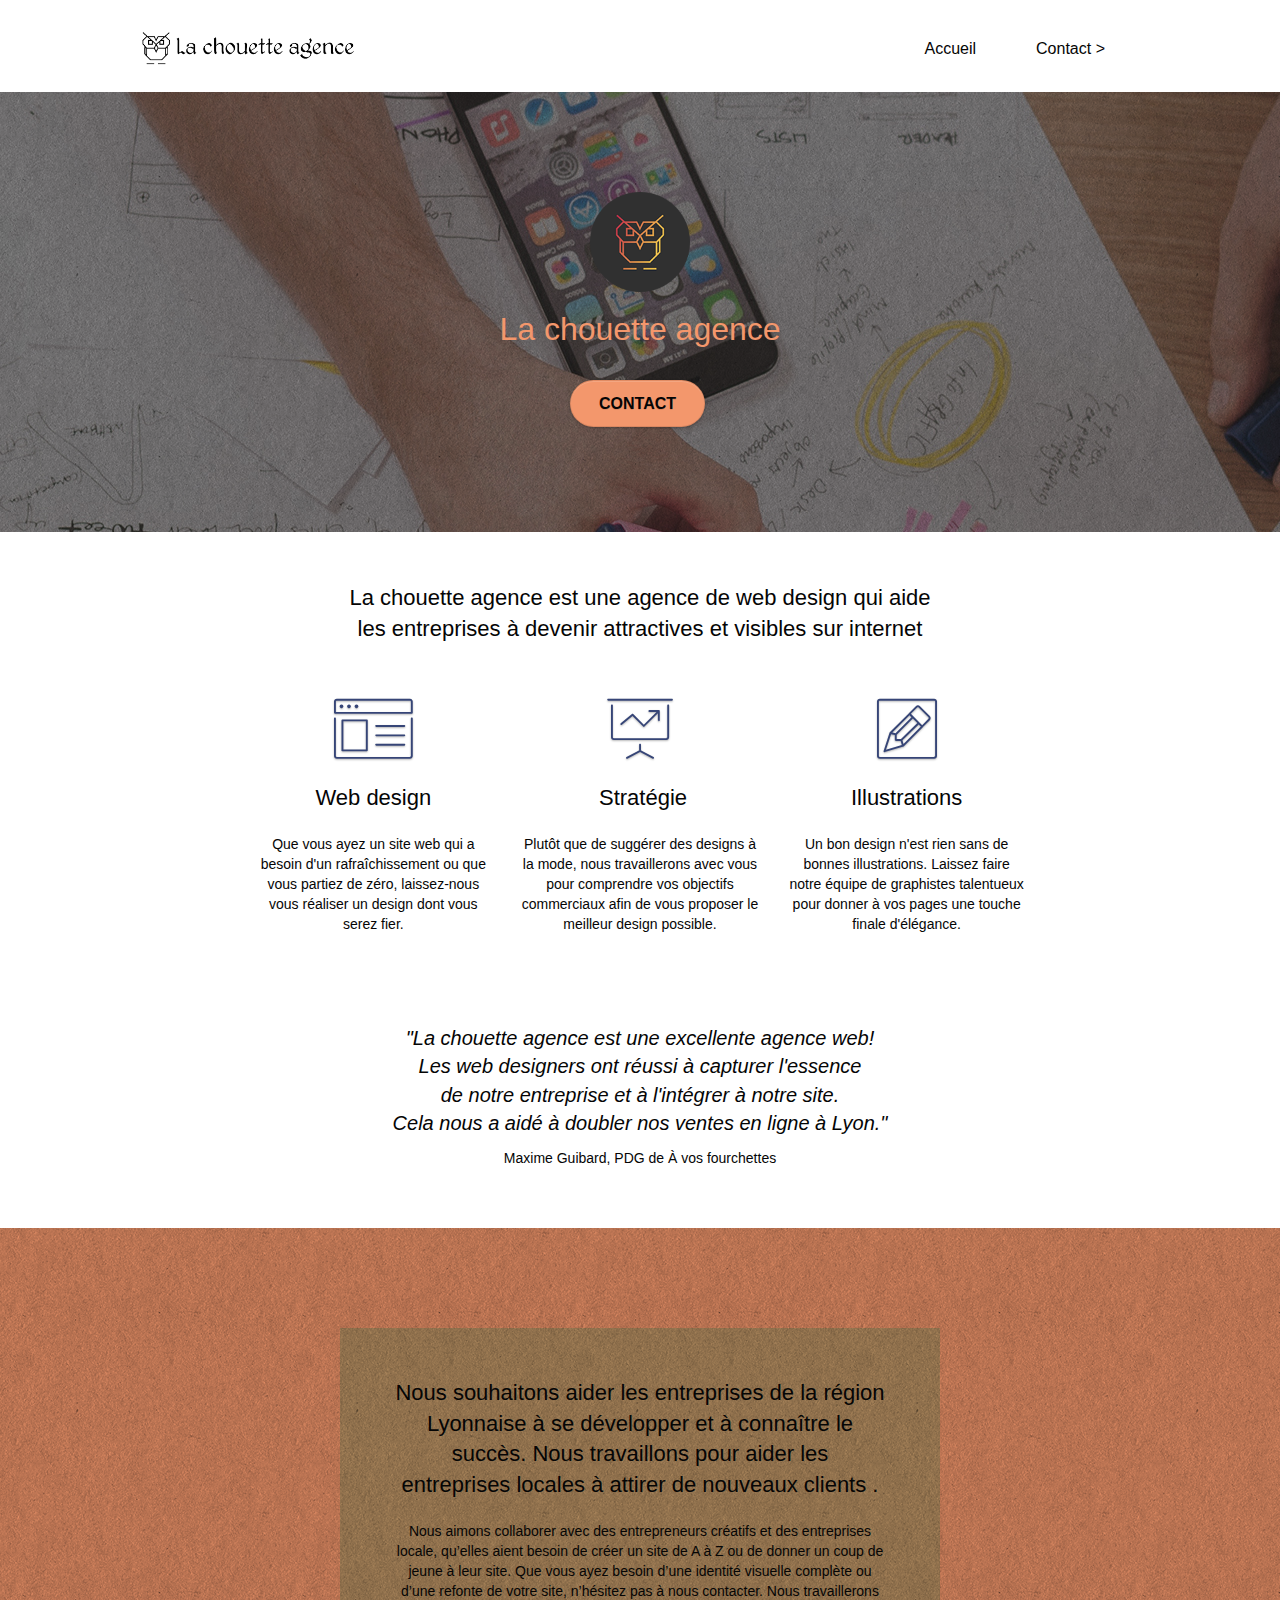
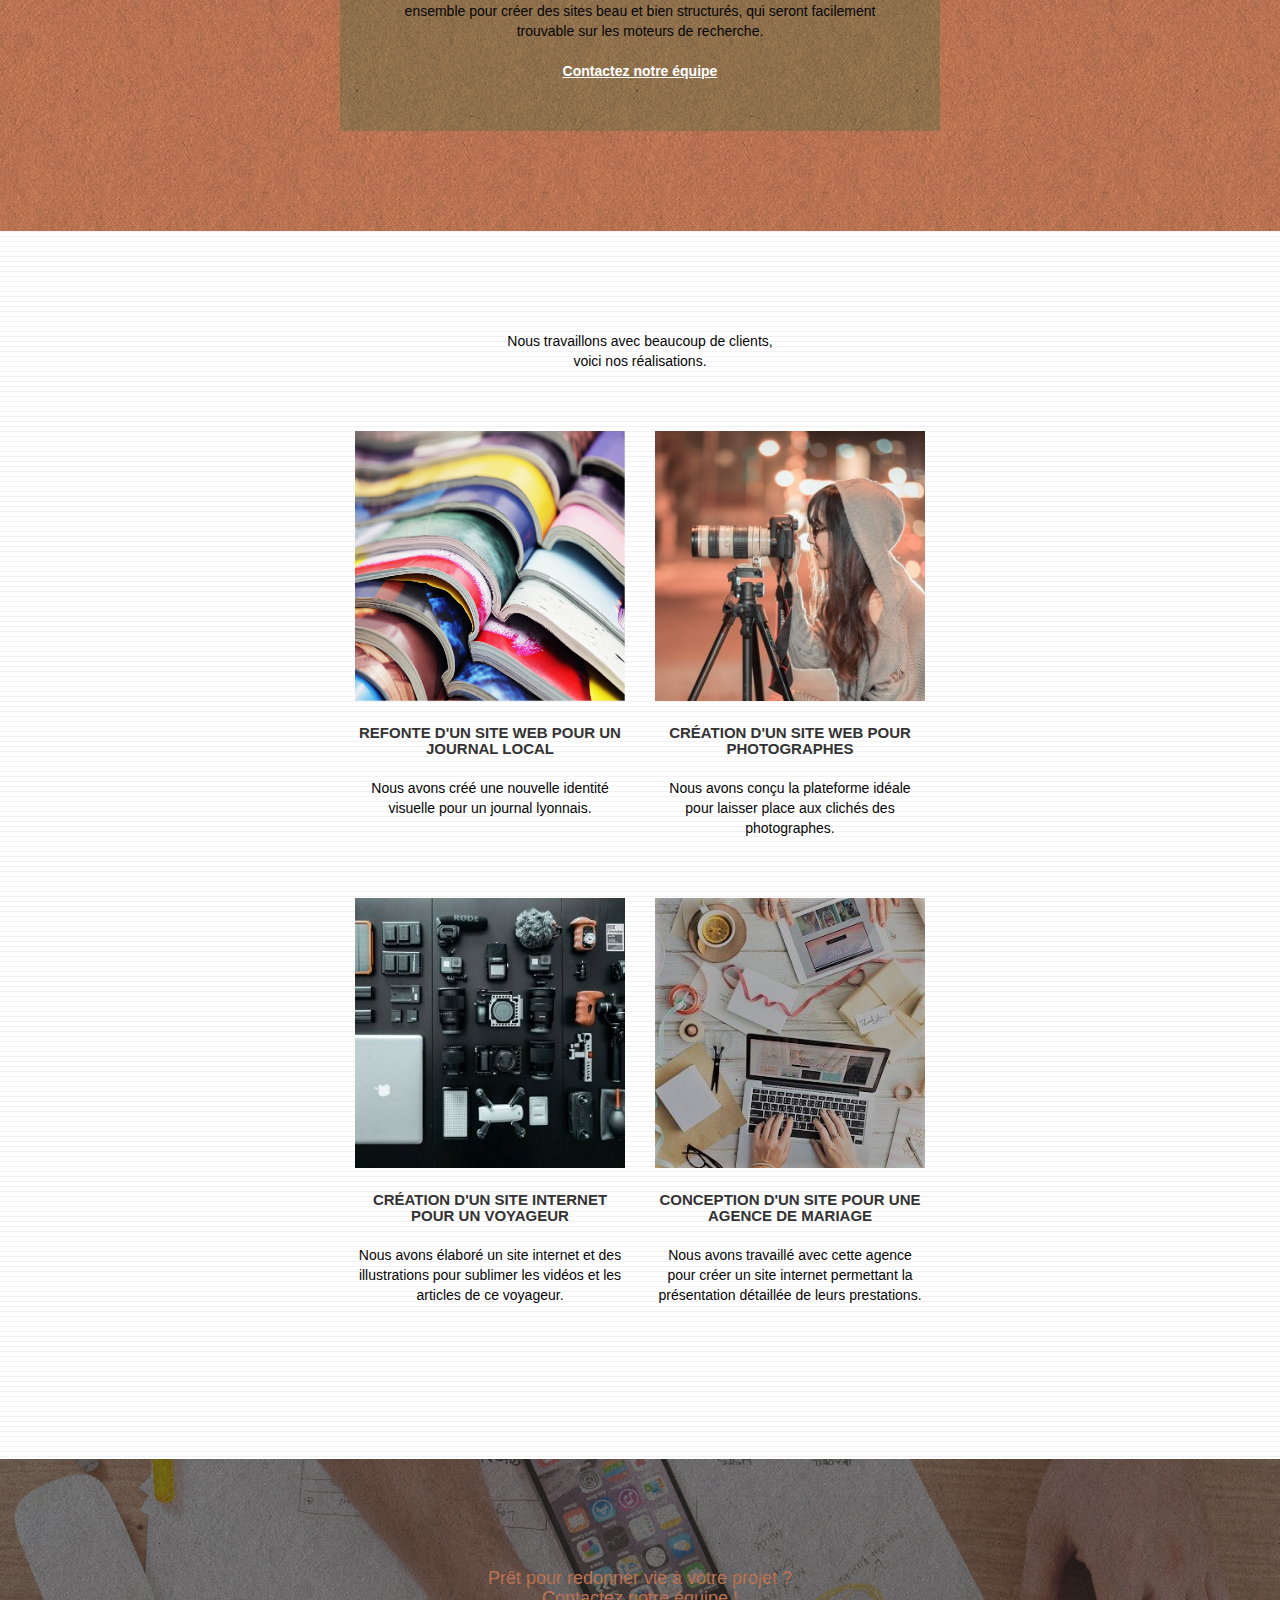
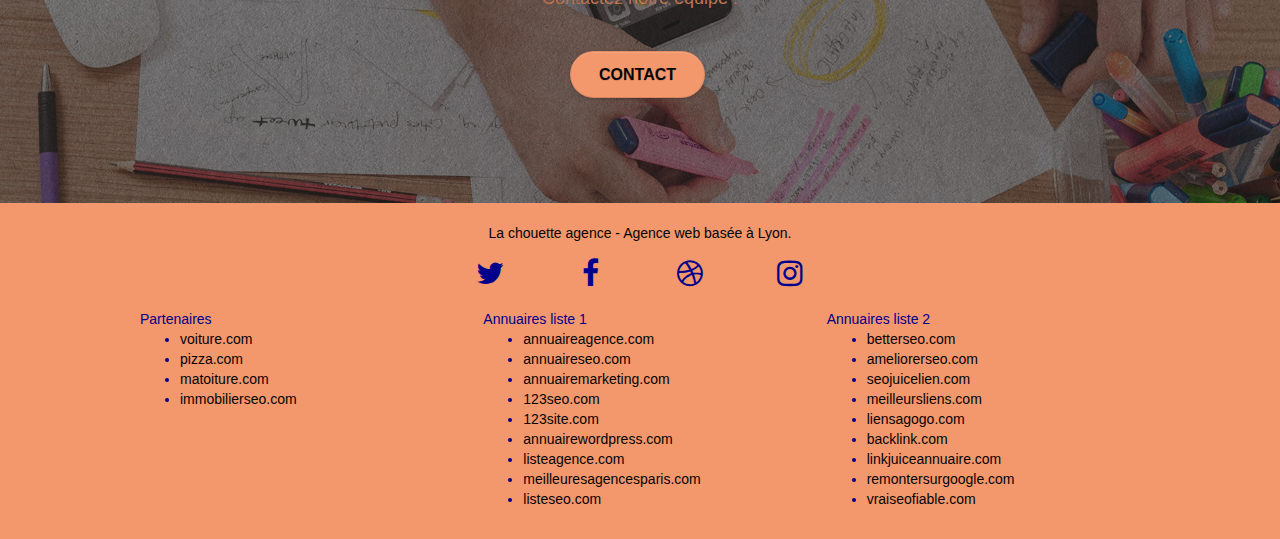
==== commit 11bd14c0: "jpg+opti page2" ====
--- a/index.html
+++ b/index.html
@@ -10,7 +10,6 @@
 	<link rel="stylesheet" type="text/css" href="style.css">
 	<link rel="stylesheet" type="text/css" href="./css/font-awesome.css">
 	<link rel="stylesheet" type="text/css" href="./css/et-line.css">
-	<link rel="preload" href="./css/font-awesome.css" as="style"> 
     
 	<script src="./js/jquery-2.1.0.js" defer></script>
 	<script src="./js/bootstrap.js" defer></script>
@@ -46,7 +45,7 @@
 						<a href="index.html">Accueil</a>
 					</li>
 					<li>
-						<a href="page2.html">page2 &gt;</a>
+						<a href="page2.html">Contact &gt;</a>
 					</li>
 				</ul>
 			</div>
@@ -61,8 +60,8 @@
 		<div class="row tight-width-whitespace">
 			<div class="col-sm-12">
 				<img src="img/logo.png" class="center-block image-resize-mode" width="100" alt="La chouette agence, agence web paris, création logo paris" />
-				<h1 class="text-center hero-bloc-text tc-white ">
-					La chouette agence.
+				<h1 class="text-center hero-bloc-text ">
+					La chouette agence
 				</h1>
 				<div class="text-center">
 					<a href="page2.html" class="btn btn-lg btn-clean btn-rd cta-hero btn-atomic-tangerine" id="cta-hero">Contact</a>
@@ -181,7 +180,7 @@
 		</div>
 		<div class="row tight-width-whitespace portfolio-row">
 			<div class="col-sm-6">
-				<a href="#" data-lightbox="img/3.bmp" data-gallery-id="gallery-1" data-caption="Création d'un site internet pour un voyageur" data-frame="snapshot-lb"><img src="img/3.bmp" class="img-responsive portfolio-thumb" alt="Création d'un site internet pour un voyageur"/></a>
+				<a href="#" data-lightbox="img/3.jpg" data-gallery-id="gallery-1" data-caption="Création d'un site internet pour un voyageur" data-frame="snapshot-lb"><img src="img/3.jpg" class="img-responsive portfolio-thumb" alt="Création d'un site internet pour un voyageur"/></a>
 				<h3 class="mg-md text-center">
 					Création d'un site internet pour un voyageur
 				</h3>
@@ -190,7 +189,7 @@
 				</p>
 			</div>
 			<div class="col-sm-6">
-				<a href="#" data-lightbox="img/4.bmp" data-gallery-id="gallery-1" data-caption="Conception d'un site pour une agence de mariage" data-frame="snapshot-lb"><img src="img/4.bmp" class="img-responsive portfolio-thumb" alt="Conception d'un site pour une agence de mariage" /></a>
+				<a href="#" data-lightbox="img/4.jpg" data-gallery-id="gallery-1" data-caption="Conception d'un site pour une agence de mariage" data-frame="snapshot-lb"><img src="img/4.jpg" class="img-responsive portfolio-thumb" alt="Conception d'un site pour une agence de mariage" /></a>
 				<h3 class="mg-md text-center">
 					Conception d'un site pour une agence de mariage
 				</h3>
@@ -207,9 +206,9 @@
 <div class="bloc bgc-dark-slate-blue bg-banniere d-bloc bloc-bg-texture texture-paper" id="bloc-5-cta">
 	<div class="container bloc-lg">
 		<div class="row">
-			<h2 class="mg-md text-center tc-white">
+			<h4 class="mg-md text-center tc-white">
 				Prêt pour redonner vie à votre projet ?<br>Contactez notre équipe !
-			</h2>
+			</h4>
 			<div class="col-sm-12 text-center">
 				<a href="page2.html" class="btn btn-atomic-tangerine btn-clean btn-rd btn-lg cta-hero">Contact</a>
 			</div>
@@ -229,22 +228,22 @@
 				<div class="social">
 					<div class="col-sm-3">
 						<div class="text-center">
-							<a class="social" href="index.html"><span class="fa fa-twitter icon-md">twitter</span></a>
+							<a aria-label="twitter" class="social" href="index.html"><span class="fa fa-twitter icon-md"></span></a>
 						</div>
 					</div>
 					<div class="col-sm-3">
 						<div class="text-center">
-							<a class="social" href="index.html"><span class="fa fa-facebook icon-md">facebook</span></a>
+							<a aria-label="facebook" class="social" href="index.html"><span class="fa fa-facebook icon-md"></span></a>
 						</div>
 					</div>
 					<div class="col-sm-3">
 						<div class="text-center">
-							<a class="social" href="index.html"><span class="fa fa-dribbble icon-md">dribbble</span></a>
+							<a aria-label="dribbble" class="social" href="index.html"><span class="fa fa-dribbble icon-md"></span></a>
 						</div>
 					</div>
 					<div class="col-sm-3">
 						<div class="text-center">
-							<a class="social" href="index.html"><span class="fa fa-instagram icon-md">instagram</span></a>
+							<a aria-label="instagram" class="social" href="index.html"><span class="fa fa-instagram icon-md"></span></a>
 						</div>
 					</div>
 				</div>
--- a/style.css
+++ b/style.css
@@ -88,7 +88,7 @@
 }
 .d-bloc,
 .fa {
-    color: rgba(8, 3, 3, 0.781);
+    color: darkblue;
     
 }
 .fa{
@@ -504,10 +504,8 @@
     background: none;
 }
 
-h1,
 h2,
 h3,
-h4,
 h5,
 h6,
 p,
@@ -518,8 +516,9 @@
     font-weight: 400;
     color: #050505!important;
 }
-h4{
-   font-style:italic; 
+
+h1,h4{
+    color:#F3976C;
 }
 
 .container {
@@ -544,11 +543,6 @@
     margin: auto auto auto auto;
 }
 
-p {
-    font-size: 11px;
-    filter:contrast(1);
-}
-
 .tight-width-whitespace {
     max-width: 600px;
     margin: auto auto auto auto;
@@ -561,7 +555,6 @@
 
 .cta-hero {
     margin-top: 22px;
-    color: #FFFFFF!important;
     text-transform: uppercase;
     padding: 12px 28px 12px 28px;
     font-size: 16px;
@@ -569,7 +562,7 @@
 }
 
 .social {
-    
+    max-width: 400px;
     margin: auto auto auto auto;
 }
 
@@ -591,23 +584,11 @@
     box-shadow: 0px 0px 0px #000000;
 }
 
-h1 {
-    color: #333333!important;
-}
-
-h4 {
-    color: #333333!important;
-}
-
 .icons {
     margin-bottom: 14px;
     margin-top: 24px;
 }
 
-.white {
-    color: #FFFFFF!important;
-}
-
 .portfolio-thumb {
     margin-bottom: 24px;
 }
@@ -643,18 +624,14 @@
     background-color: #F3976C;
 }
 
-.tc-white {
-    color: #F3976C!important;
-}
-
 .btn-atomic-tangerine {
     background: #F3976C;
-    color: #FFFFFF!important;
+    
 }
 
 .btn-atomic-tangerine:hover {
     background: #c27956!important;
-    color: #FFFFFF!important;
+    
 }
 
 .ltc-white {
